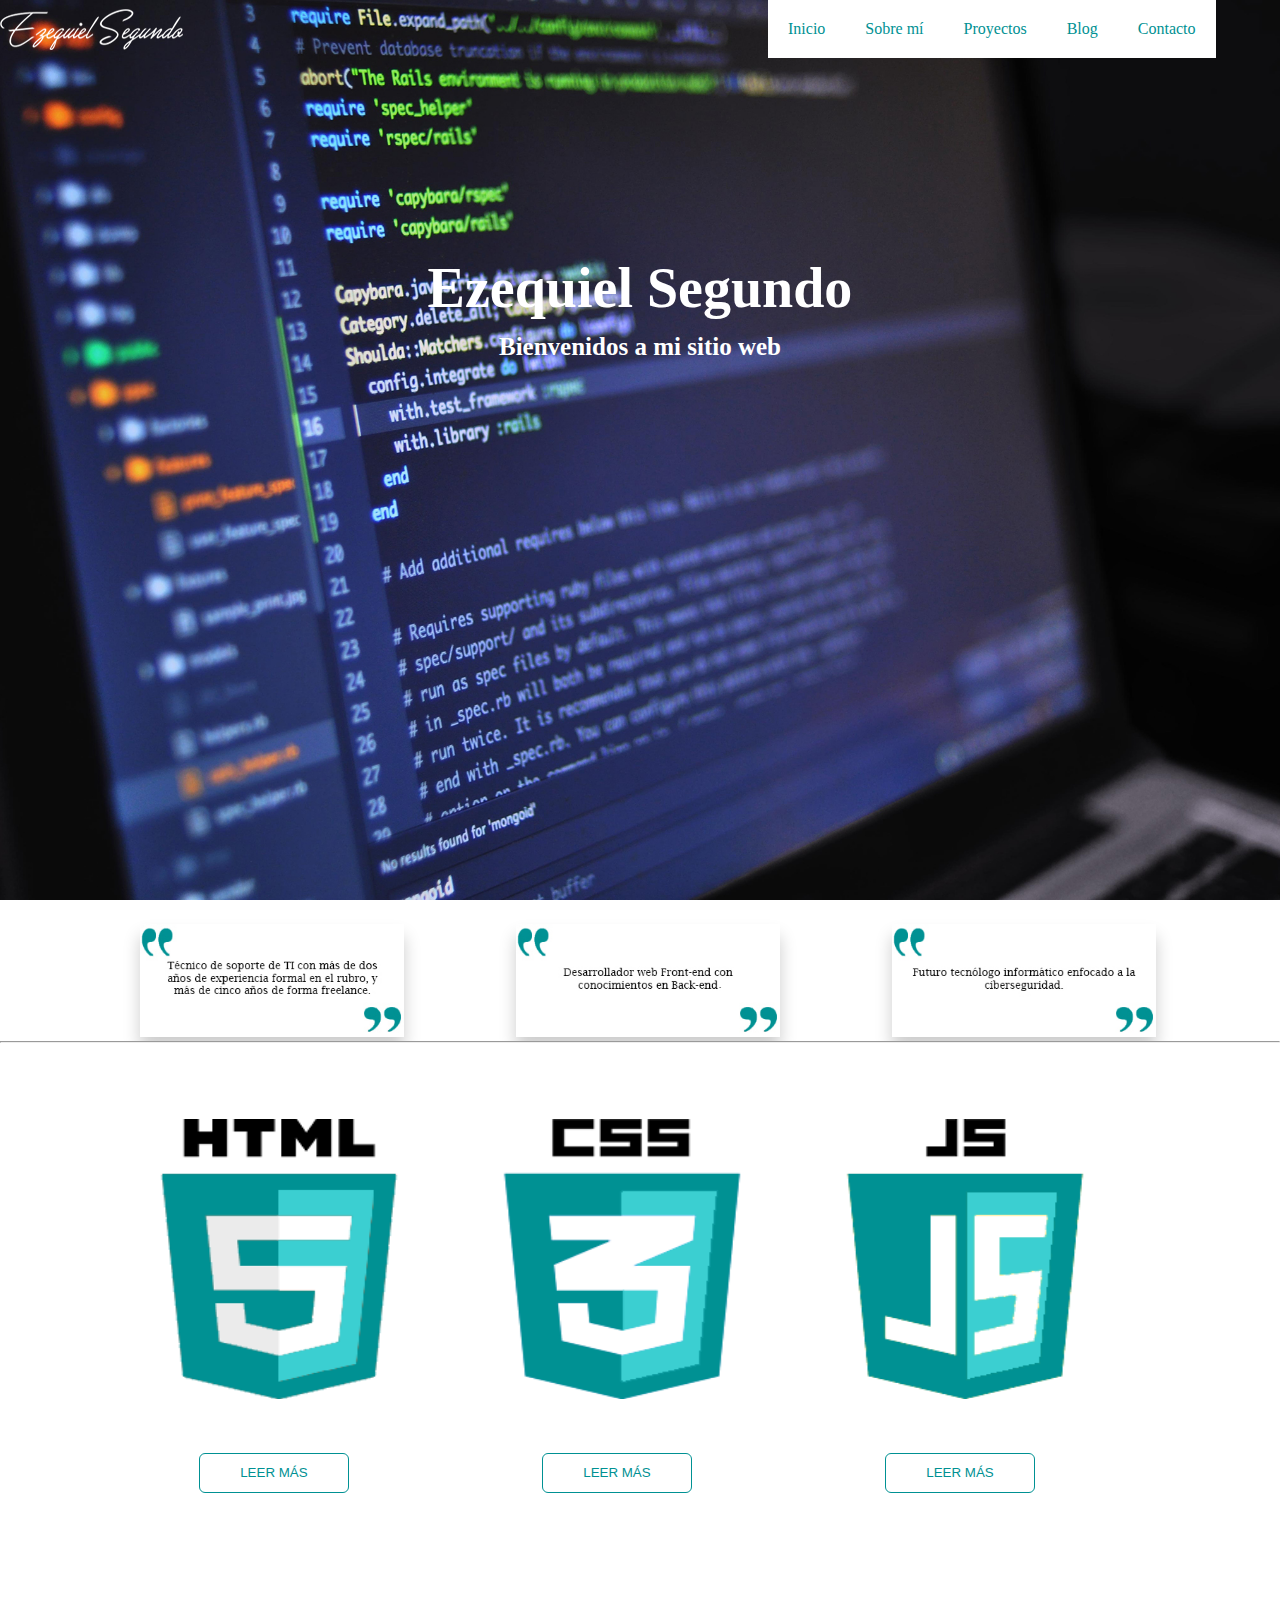
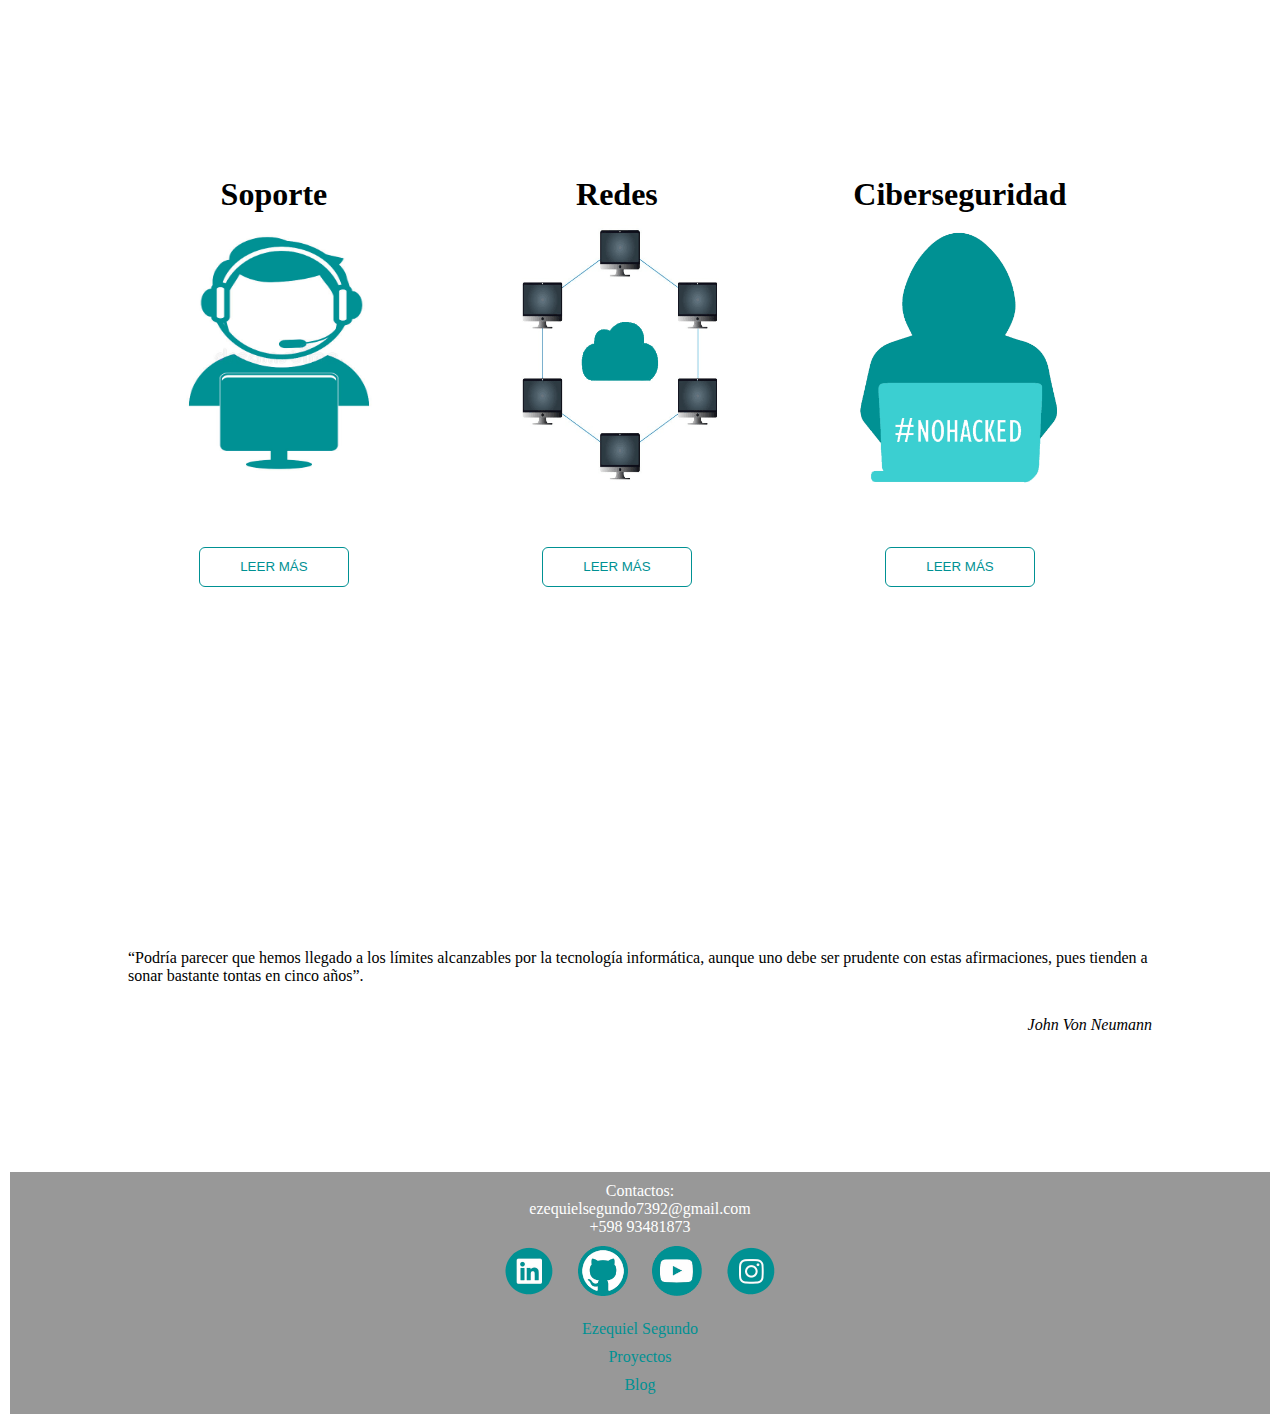
==== index.html @ bf8c4782 "nuevas funciones" ====
<!DOCTYPE html>
<html lang="es">
<head>
    <meta charset="UTF-8">
    <meta http-equiv="X-UA-Compatible" content="IE=edge">
    <meta name="viewport" content="width=device-width, initial-scale=1.0">
    <link rel="stylesheet" href="css/main.css">
    <title>Ezequiel Segundo</title>
    <script src="js/funciones.js"></script>
</head>
<body>
    <script>
        alert("Web en desarrollo, si usted esta en una pc o tablet, de seguro se vea horrible, aún no estan hecho los Media Query para pantallas grande :P  se recomienda ver desde un celular \n \n Página completada en un 50%");
      </script>
    <header class="header-menu"> 
        <img id="imagenfirma" src="images/firma2.png" alt="logo">
        <input type="checkbox" id="btn-menu">
        <nav class="menu">
            <ul>
                <li><a href="index.html">Inicio</a></li>
                <li><a href="sobre_mi.html">Sobre mí</a></li>
                <li><a href="proyectos.html">Proyectos</a></li>
                <li><a href="blog.html">Blog</a></li>
                <li><a href="contactos.html">Contacto</a></li>
            </ul>
        </nav>
        <label for="btn-menu">
            <img id="botonmenu" src="images/boton2.png" alt="boton del menu">
        </label>
        
    </header>
    <div class="cabeza">
        <h1>Ezequiel Segundo</h1>
        <h5>Bienvenidos a mi sitio web</h5>
    </div>


    <div class="slider-box">
        <div class="slider">
            <ul>
                <li>
                    <img src="images/tarjeta1.jpg" alt="">
                </li>
                <li>
                    <img src="images/tarjeta2.jpg" alt="">
                </li>
                <li>
                    <img src="images/tarjeta3.jpg" alt="">
                </li>
            </ul>
        </div>
    </div>
    <hr>

    <div class="card">
        <div class="habilidades">
            <div class="misHabilidades">
                <div class="numero">
                    <img src="images/html.png" alt="">
                    <button class="btn" onclick="location.href='html.html'">Leer más</button>
                </div>
            </div>
            <div class="misHabilidades">
                <div class="numero">
                    <img src="images/css.png" alt="">
                    <button class="btn" onclick="location.href='css.html'">Leer más</button>
                </div>
            </div>
            <div class="misHabilidades">
                <div class="numero">
                    <img src="images/js.png" alt="">
                    <button class="btn" onclick="location.href='js.html'">Leer más</button>
                </div>
            </div>
            <div class="misHabilidades">
                <div class="numero">
                    <h5>Soporte</h5>
                    <img src="images/soporte.jpg" alt="">
                    <button class="btn" onclick="location.href='soporte.html'">Leer más</button>
                </div>
            </div> 
            <div class="misHabilidades">
                <div class="numero">
                    <h5>Redes</h5>
                    <img src="images/redes.png" alt="">
                    <button class="btn" onclick="location.href='redes.html'">Leer más</button>
                </div>
            </div>
            <div class="misHabilidades">
                <div class="numero">
                    <h5>Ciberseguridad</h5>
                    <img src="images/ciberseguridad.png" alt="">
                    <button class="btn" onclick="location.href='ciberseguridad.html'">Leer más</button>
                </div>
            </div>
        </div>
    </div>

    <div class="frase">
        <p>“Podría parecer que hemos llegado a los límites alcanzables por la tecnología informática, 
            aunque uno debe ser prudente con estas afirmaciones, pues tienden a sonar bastante tontas 
            en cinco años”.
        </p>
        <p class="neumann">
            John Von Neumann
        </p>
    </div>

    <footer class="pie">
        <div>
            <p>Contactos:</p>
            <p>ezequielsegundo7392@gmail.com</p>
            <p>+598 93481873</p>
        </div>
        <div  class="pieElementos">
            <a href="https://www.linkedin.com/in/jorge-ezequiel-s-77a516126/"><img src="images/ld.png" alt="Enlace a linkedin"></a>
            <a href="https://github.com/ezkibel92"><img src="images/git.png" alt="Enlace a github"></a>
            <a href="https://www.youtube.com/channel/UCrJgNkVdF7S5YkXYXNweX2g"><img src="images/YT.png" alt="Enlace a youtube"></a>
            <a href="https://www.instagram.com/j.ezequielsegundo/"><img src="images/insta.png" alt="Enlace a instagram"></a>
        </div>
        <div  class="pieElementos2">
            <a href="">Ezequiel Segundo</a>
            <a href="">Proyectos</a>
            <a href="">Blog</a>
        </div>
    </footer>
    
</body>
</html>
---- css/main.css ----
* {
    margin: 0;
    padding: 0;
    box-sizing: border-box;
    
}

body {
    background-image: url(../images/fondo.jpg);
    background-size: cover;
    background-position: center;
    background-attachment: fixed;
}

.cabeza {
    height: 70vh;
}




.cabeza h1 {
    color: rgb(255, 255, 255);
    text-align: center;
    margin-bottom: 3%;
    padding-top: 50% ;
    font-size: 35px;
    font-family: verdana;
    
}

.cabeza h5 {
    color: rgb(255, 255, 255);
    text-align: center;
    margin-bottom: 12%;
    font-size: 25px;
    

}


.header-menu {
    width: 100%;
    background-color: rgba(255, 255, 255, 0);
    position: fixed;
    z-index: 2;
    justify-content: space-around;
    transition: 0.7s;
}

.header-menu img {
    margin-top: 5px;
}

.header-menu label {
    float:right;
    display: block;
    width: 50px;
    height: 50px;
    border-right: 1px solid rgb(255, 255, 255);
}

.header-menu label img {
    padding: 10px;
}

.header-menu label:hover {
    cursor: pointer;
    background-color: rgba(0, 145, 147,0.2);
}



.menu {
    position:fixed;
    background-color: rgba(255, 255, 255, 0);
    width: 70%;
    margin-left: 100%;
    transition: all 0.5s;
}

.menu ul {
    
    margin: 0;
    flex-direction: column;
    list-style: none;
    padding: 0;
    display: flex;
}

.menu li {
    border-top: 1px solid rgb(0, 145, 147);
    background-color: rgb(255, 255, 255);
}

.menu li:hover {
    background-color: rgb(0, 145, 147);
}

.menu li a {
    display: block;
    padding: 20px 20px;
    color: rgb(0, 145, 147);
    text-decoration: none;
}

.menu li a:hover {
    color: rgb(255, 255, 255);
}

.abajo{
    background-color: rgb(255, 255, 255);
    border-bottom: 1px solid rgb(0, 145, 147);
}
.abajo2{
    background-color: rgb(255, 255, 255);
}

.abajo2 li a {
    color: rgb(0, 145, 147);
}

.frase {
    background-color: rgb(255, 255, 255);
    padding: 10%;

}

.neumann {
    text-align: right;
    font-style: italic;
    margin-top: 3%;
}
.card {
    background-color: rgb(255, 255, 255);
    justify-content: center;
}

.habilidades {
    background-color: rgb(255, 255, 255);
    width: 80%;
    max-width: 1200px;
    height: 430px;
    margin: auto;
    justify-content: center;
    display: table;
    flex-wrap: wrap;

}

.habilidades .misHabilidades {
    width: 330px;
    height: 430px;
    border-radius: 8px;
    box-shadow: 0 29x 29x rgba(0, 0, 0, 0.2);
    overflow: hidden;
    margin: 20px;
    text-align: center;
    transition:  all 0.25s;
}

.habilidades .misHabilidades:hover{
    transition: translateY(-15px) ;
    box-shadow: 0 12px 16px rgba(0, 0, 0, 0.2);
}

.habilidades .misHabilidades img{
    width: 330px;
    height: 280px;

}

.habilidades .misHabilidades h5 {
    font-weight: 600;
    font-size: 200%;
}

.habilidades .misHabilidades p{
    padding: 0 1rem;
    font-size: 16px;
    font-weight: 300;
}

.habilidades .misHabilidades a {
    font-weight: 500;
    text-decoration: none;
    color:rgb(84, 105, 223)
}

.btn {
    display: block;
    width: 150px;
    height: 40px;
    outline: none;
    border: 1px solid rgb(0, 145, 147);
    background-color: rgb(255, 255, 255);
    border-radius: 6px;
    color: rgb(0, 145, 147);
    cursor: pointer;
    margin: 50px auto;
    transition: all .25s;
    z-index: 1;
    position: relative;
    text-transform: uppercase;

}

.btn:before {
    content: '';
    position: absolute;
    width: 100%;
    height: 0;
    left: 0;
    bottom: 0;
    border-radius: 6px;
    background-image: linear-gradient(to right, rgb(148, 255, 255), rgb(0, 145, 147) );
    transition: all .25s;
    z-index: -1;
}

.btn:hover {
    border: 1px solid transparent;
    color:rgb(255, 255, 255)
}

.btn:hover::before{
    height: 100%;
}

.pie {
    background-color: rgba(0, 0, 0, 0.404);
    color: rgb(255, 255, 255);
    text-align: center;
    margin: 10px;
    padding: 10px 10px;
}

.pie .pieElementos img {
    width: 50px;
    height: 50px;
    display: inline-block;
    margin: 10px;
}

.pie .pieElementos2 a {
    text-decoration: none ;
    color: rgb(0, 145, 147);
    display: block;
    margin: 10px;
}

.pie .pieElementos2 a:hover {
    color: rgb(255, 255, 255);
    display: block;
    margin: 10px;
}

.slider-box {
    width: 100vw;
    height: 200px;
    background-color: rgb(255, 255, 255);
}

.slider {
	width: 95%;
	margin: auto;
	overflow: hidden;
}

.slider ul {
	display: flex;
	padding: 0;
	width: 300%;
	
	animation: cambio 15s infinite alternate linear;
}

.slider li {
	width: 100%;
	list-style: none;
}

.slider img {
	width: 80%;
    margin-left: 10%;
    margin-top: 10%;
    box-shadow: 0 12px 16px rgba(0, 0, 0, 0.2);
}

@keyframes cambio {
	0% {margin-left: 0;}
	20% {margin-left: 0;}
	
	40% {margin-left: -100%;}
	60% {margin-left: -100%;}
	
	80% {margin-left: -200%;}
	100% {margin-left: -200%;}
	
}


.contenido {
    background-color: rgb(255, 255, 255);

}

.informacion {
    padding: 20% 10%;
    
}

.informacion p {
    margin: 3%;
}

.formulario {
    width: 80vw;
    background-color: rgb(255, 255, 255);
    margin: auto;
}

.campos-form {
    padding: 2%;
    width: 80vw;
    margin-bottom: 3%;
    margin-top: 3%;
    border: 2px solid rgb(0, 145, 147);
}

.campos-form textarea{
    width: 90vw;
}

#btn-menu {
    display: none;
}

#btn-menu:checked ~ .menu{

    margin-left: 30%;
}

@media (min-width: 768px) {

    .cabeza {
        height: 100vh;
    }

    .cabeza h1 {
        
        text-align: center;
        margin-top: 0%;
        margin-bottom: 1%;
        padding-top: 20% ;
        font-size: 350%;

    }

    
    .header-menu label {
        visibility: hidden;
    }

    .header-menu nav {
        float: right;
    }


    .menu {
        width: 40%;
        margin-left: 0%;
        position: relative;
        
    }

    .menu ul {
        margin: 0;
        flex-direction: row;
        list-style: none;
        padding: 0;
        display: flex;
        
    }
    
    .menu li {
        border-top: none;  
    }
    

    .card {
        margin: 0 auto;
        padding-left: 8%;
    }
    .habilidades {
        padding-top: 5vw;
        width: 90vw;
        height: 150vh;
        max-width: 100vw;
        margin: 0;
        
        

    
    }
    
    .habilidades .misHabilidades {
        display: inline-block;
        width: 25vw;
        height: 70vh;
        margin: 1%;
        

    }
    
    .slider-box {
        width: 98.75vw;
        height: 100%;

    }
    
    .slider {
        width: 95%;
    }

    .slider ul {
        display: inline;
    }

    .slider li {
        display: inline;
    }
    
    .slider img {
        width: 22%;
        margin-left: 9%;
        margin-top: 2%;
    }

    @keyframes cambio {
        0% {margin-left: 0;}
        20% {margin-left: 0;}
        
        40% {margin-left: 0%;}
        60% {margin-left: 0%;}
        
        80% {margin-left: 0%;}
        100% {margin-left: 0%;}
        
    }
}
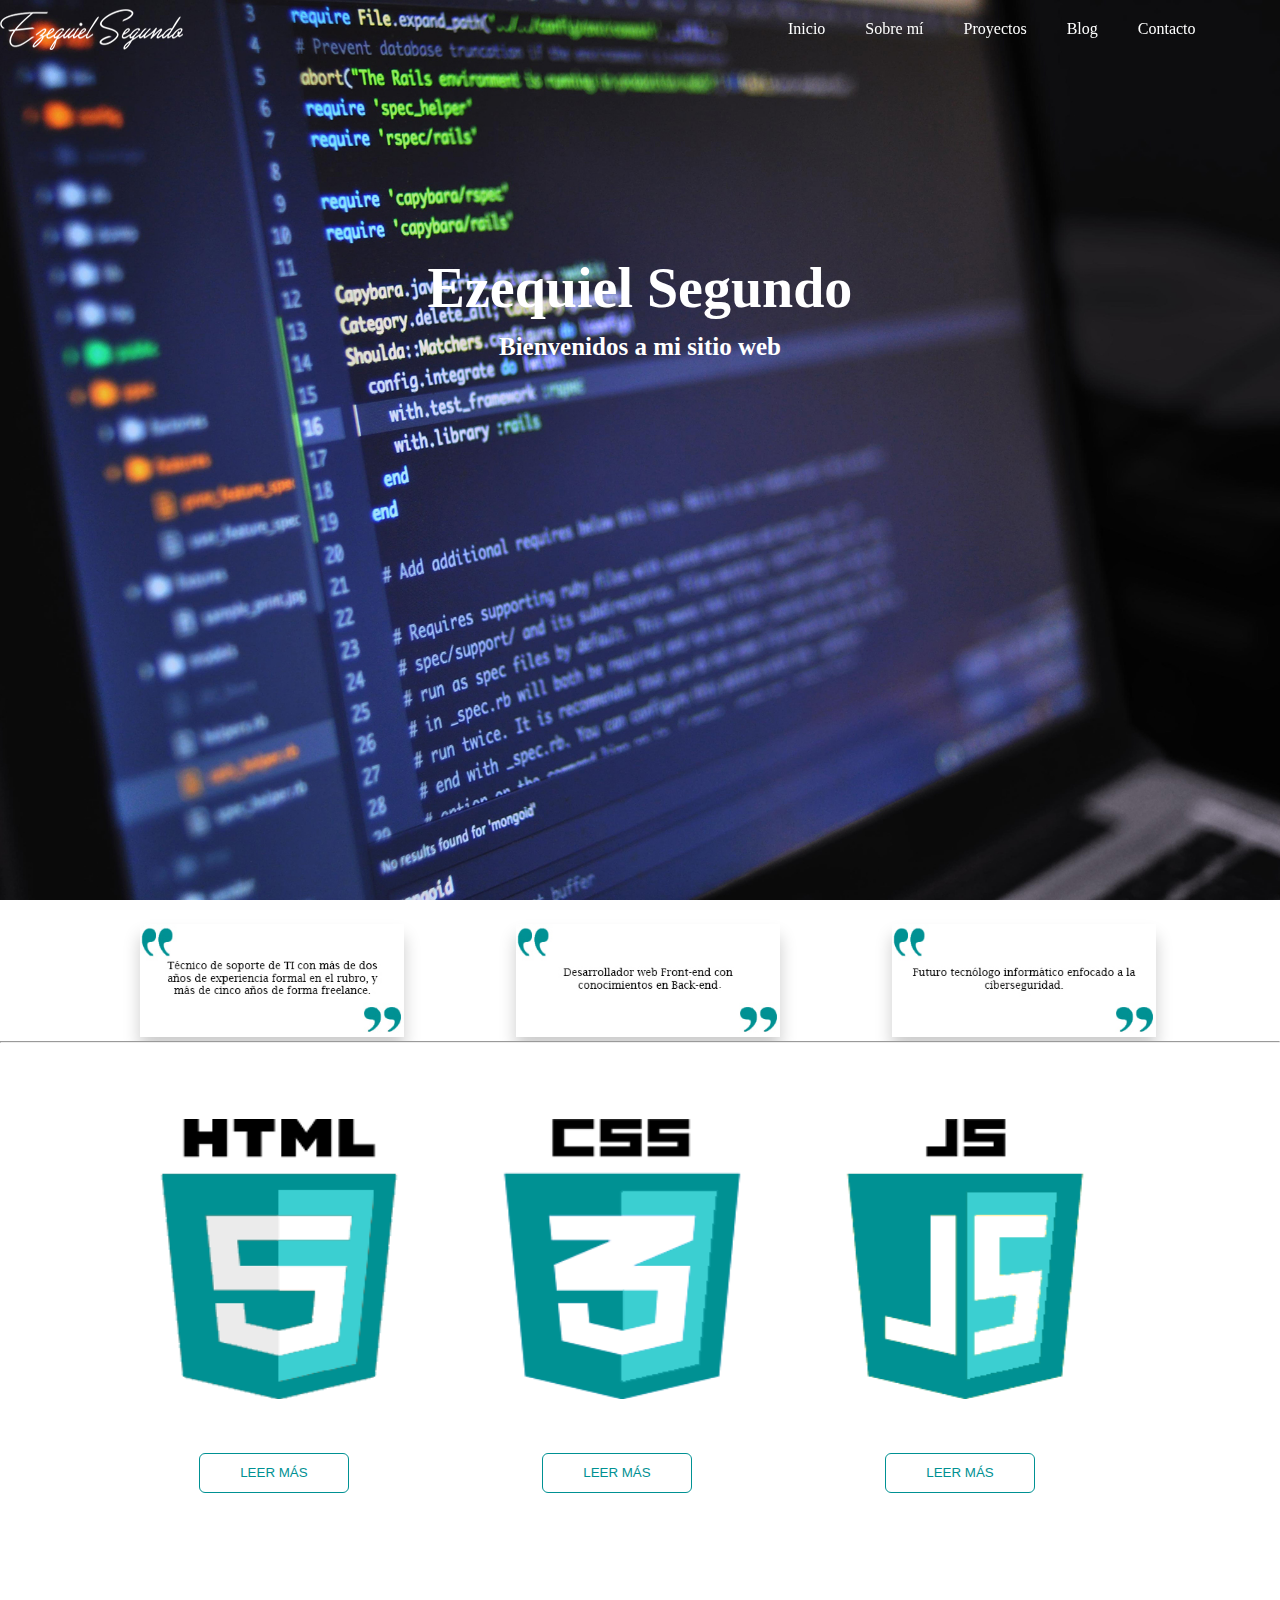
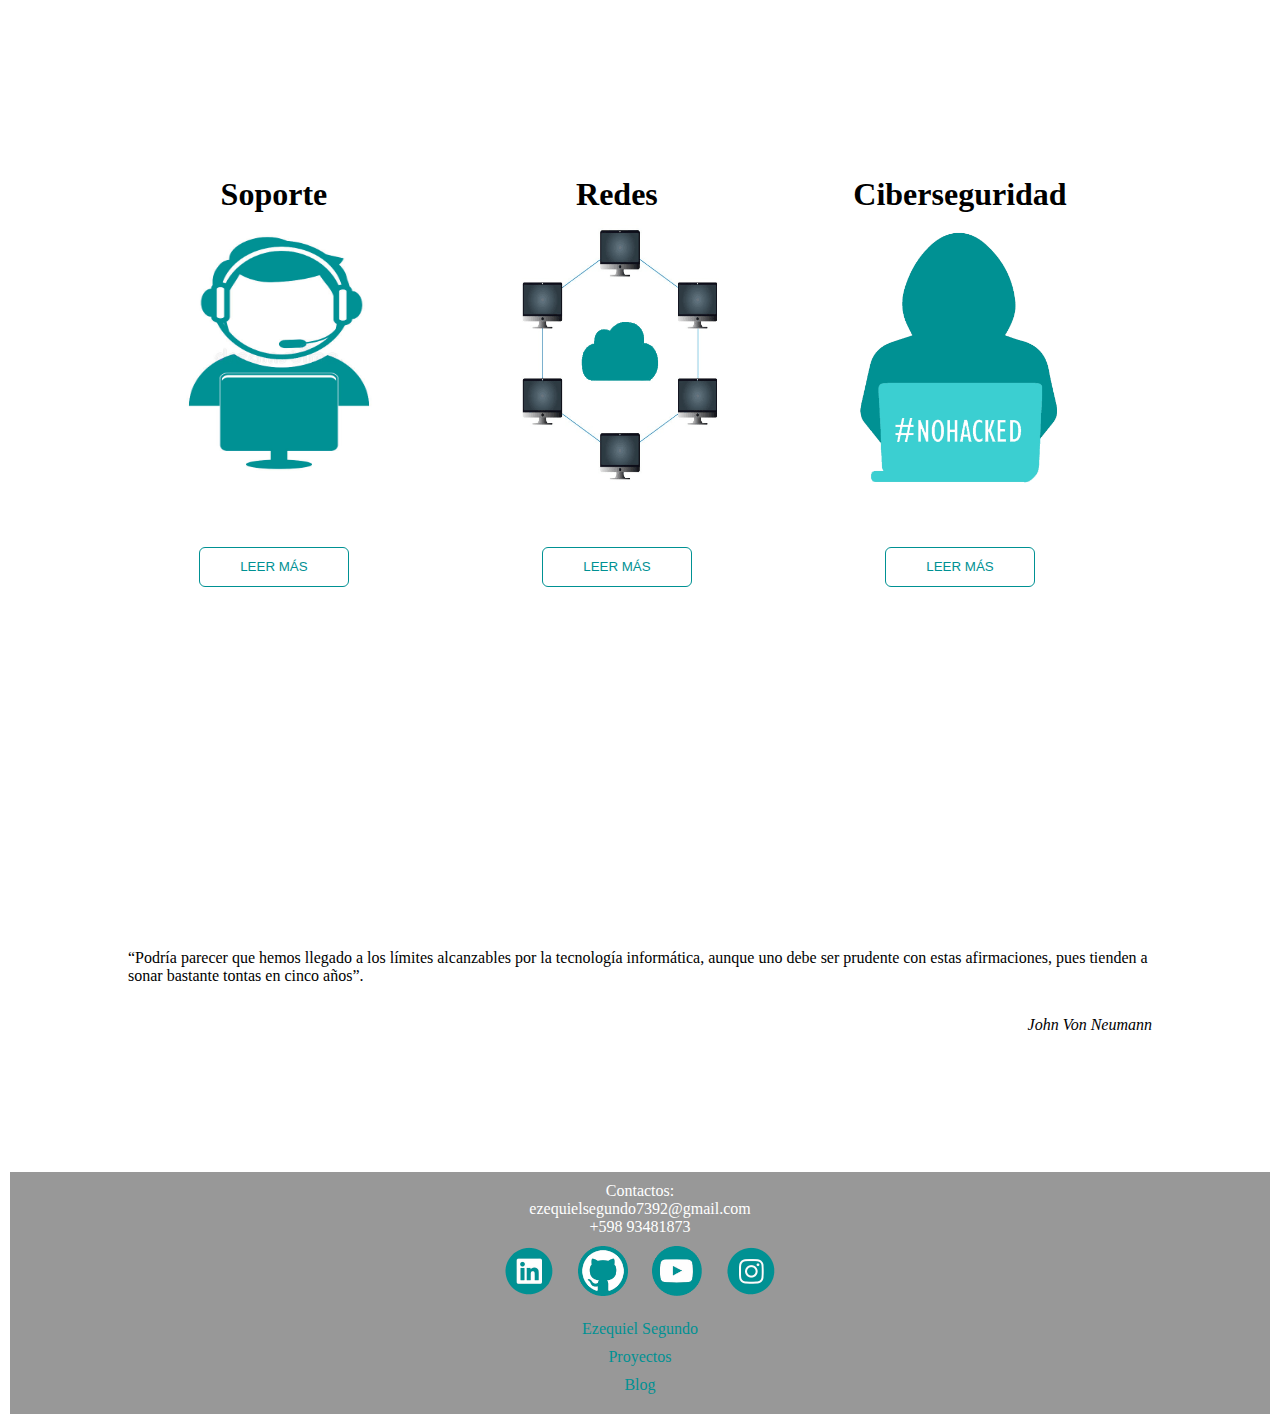
==== commit b69aedab: "sobre mi" ====
--- a/index.html
+++ b/index.html
@@ -13,8 +13,8 @@
         alert("Web en desarrollo, si usted esta en una pc o tablet, de seguro se vea horrible, aún no estan hecho los Media Query para pantallas grande :P  se recomienda ver desde un celular \n \n Página completada en un 50%");
       </script>
     <header class="header-menu"> 
+        <input type="checkbox" id="btn-menu">
         <img id="imagenfirma" src="images/firma2.png" alt="logo">
-        <input type="checkbox" id="btn-menu">
         <nav class="menu">
             <ul>
                 <li><a href="index.html">Inicio</a></li>
--- a/css/main.css
+++ b/css/main.css
@@ -38,9 +38,29 @@
 
 }
 
+.cabezaSobreMi {
+    height: 70vh;
+    background-image: url(../images/sobreMi.jpg);
+    background-size: cover;
+    background-position: center;
+    background-attachment: fixed;
+}
+
+
+
+.cabezaSobreMi h1 {
+    color: rgb(255, 255, 255);
+    text-align: center;
+    margin-bottom: 3%;
+    padding-top: 50% ;
+    font-size: 35px;
+    font-family: verdana;
+
+}
+
 
 .header-menu {
-    width: 100%;
+    width: 100vw;
     background-color: rgba(255, 255, 255, 0);
     position: fixed;
     z-index: 2;
@@ -57,7 +77,6 @@
     display: block;
     width: 50px;
     height: 50px;
-    border-right: 1px solid rgb(255, 255, 255);
 }
 
 .header-menu label img {
@@ -76,7 +95,7 @@
     background-color: rgba(255, 255, 255, 0);
     width: 70%;
     margin-left: 100%;
-    transition: all 0.5s;
+    transition: all 0.6s;
 }
 
 .menu ul {
@@ -108,12 +127,14 @@
     color: rgb(255, 255, 255);
 }
 
+
 .abajo{
     background-color: rgb(255, 255, 255);
     border-bottom: 1px solid rgb(0, 145, 147);
 }
 .abajo2{
     background-color: rgb(255, 255, 255);
+    
 }
 
 .abajo2 li a {
@@ -306,12 +327,23 @@
 }
 
 .informacion {
-    padding: 20% 10%;
-    
+    padding: 5% 10%;
+    text-align: center;
+}
+
+.informacion h1,h2 {
+    color: rgb(0, 145, 147);
 }
 
 .informacion p {
     margin: 3%;
+}
+
+.informacion img {
+    width: 65%;
+    height: 65%;
+    display: block;
+    margin: auto;
 }
 
 .formulario {
@@ -357,7 +389,7 @@
 
     }
 
-    
+   
     .header-menu label {
         visibility: hidden;
     }
@@ -365,6 +397,7 @@
     .header-menu nav {
         float: right;
     }
+
 
 
     .menu {
@@ -384,9 +417,24 @@
     }
     
     .menu li {
-        border-top: none;  
-    }
-    
+        border-top: none;
+        background-color: rgba(255, 255, 255, 0);
+    }
+    
+    .menu li a {
+        
+        color:  rgb(255, 255, 255);
+       
+    }
+
+    .abajo2 {
+        background-color: rgba(255, 255, 255, 0);
+    }
+
+    .abajo2 li a {
+        color: rgb(0, 145, 147);
+    }
+
 
     .card {
         margin: 0 auto;
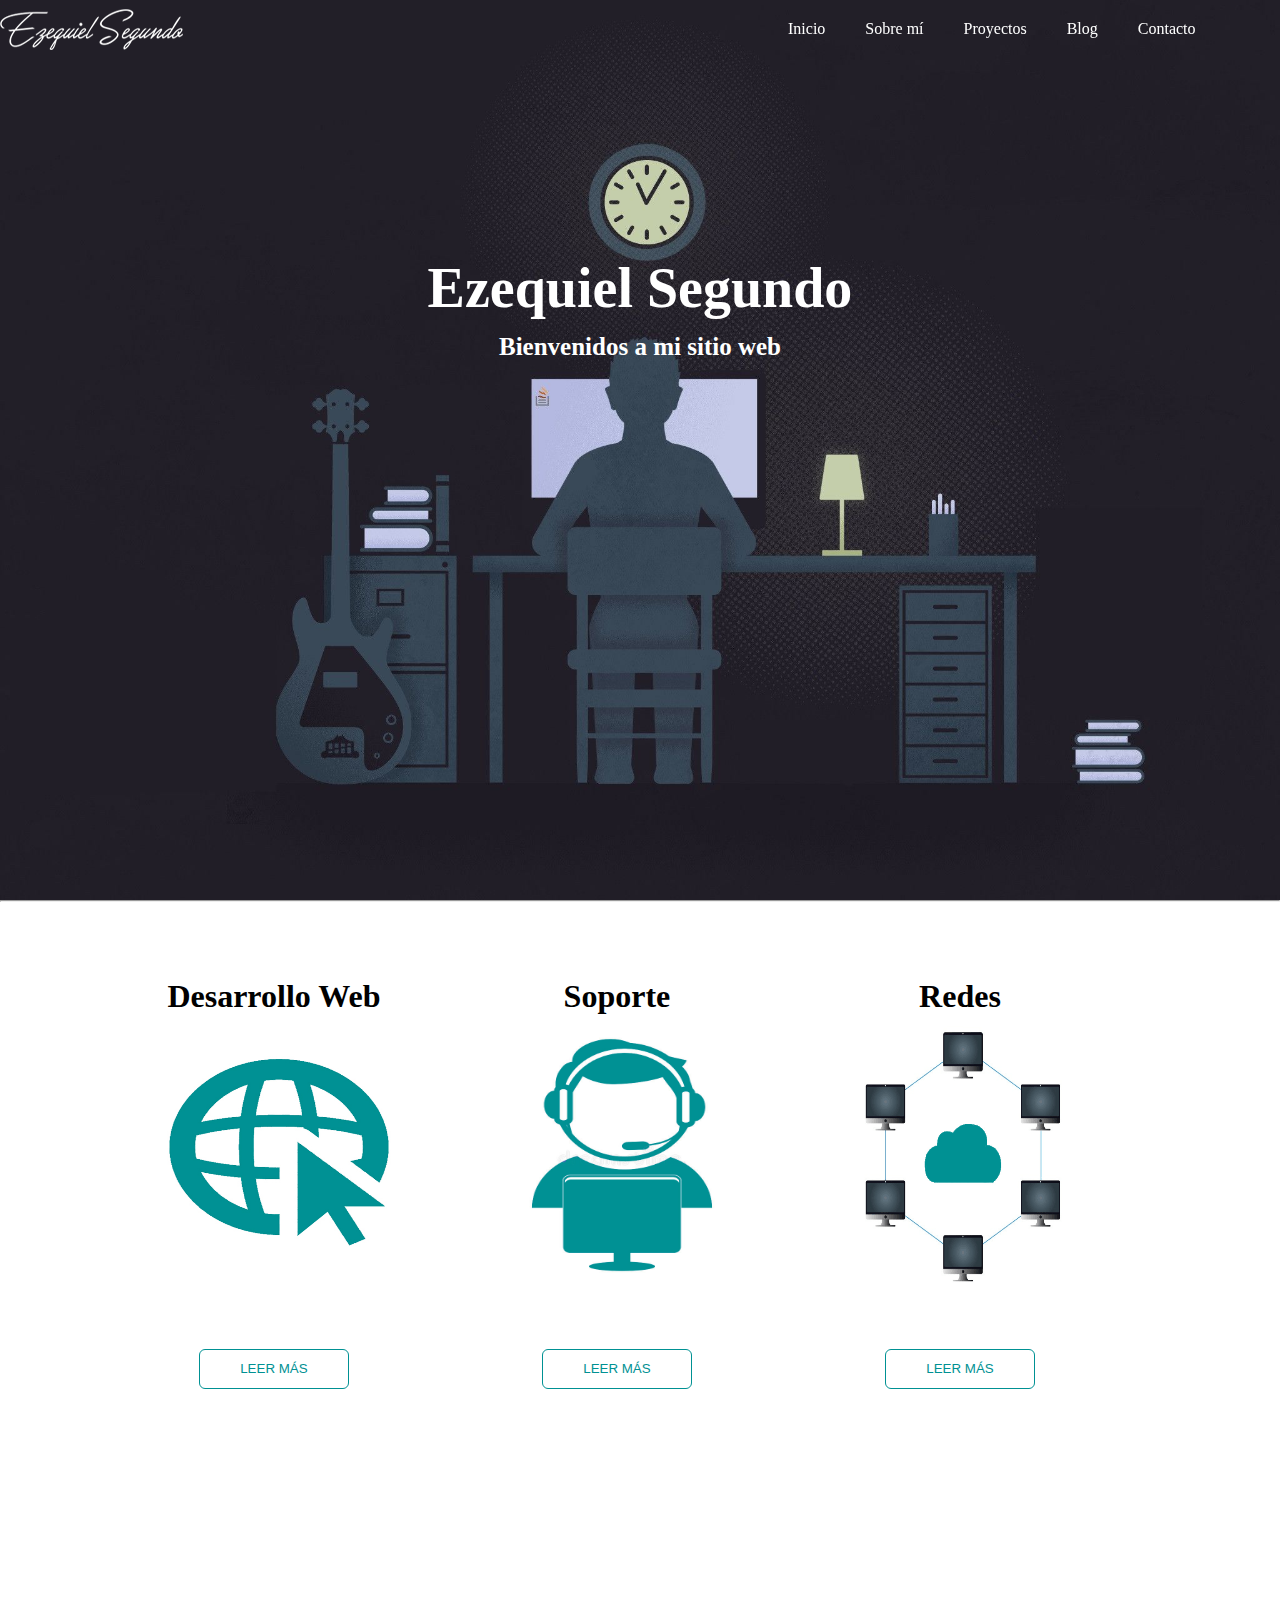
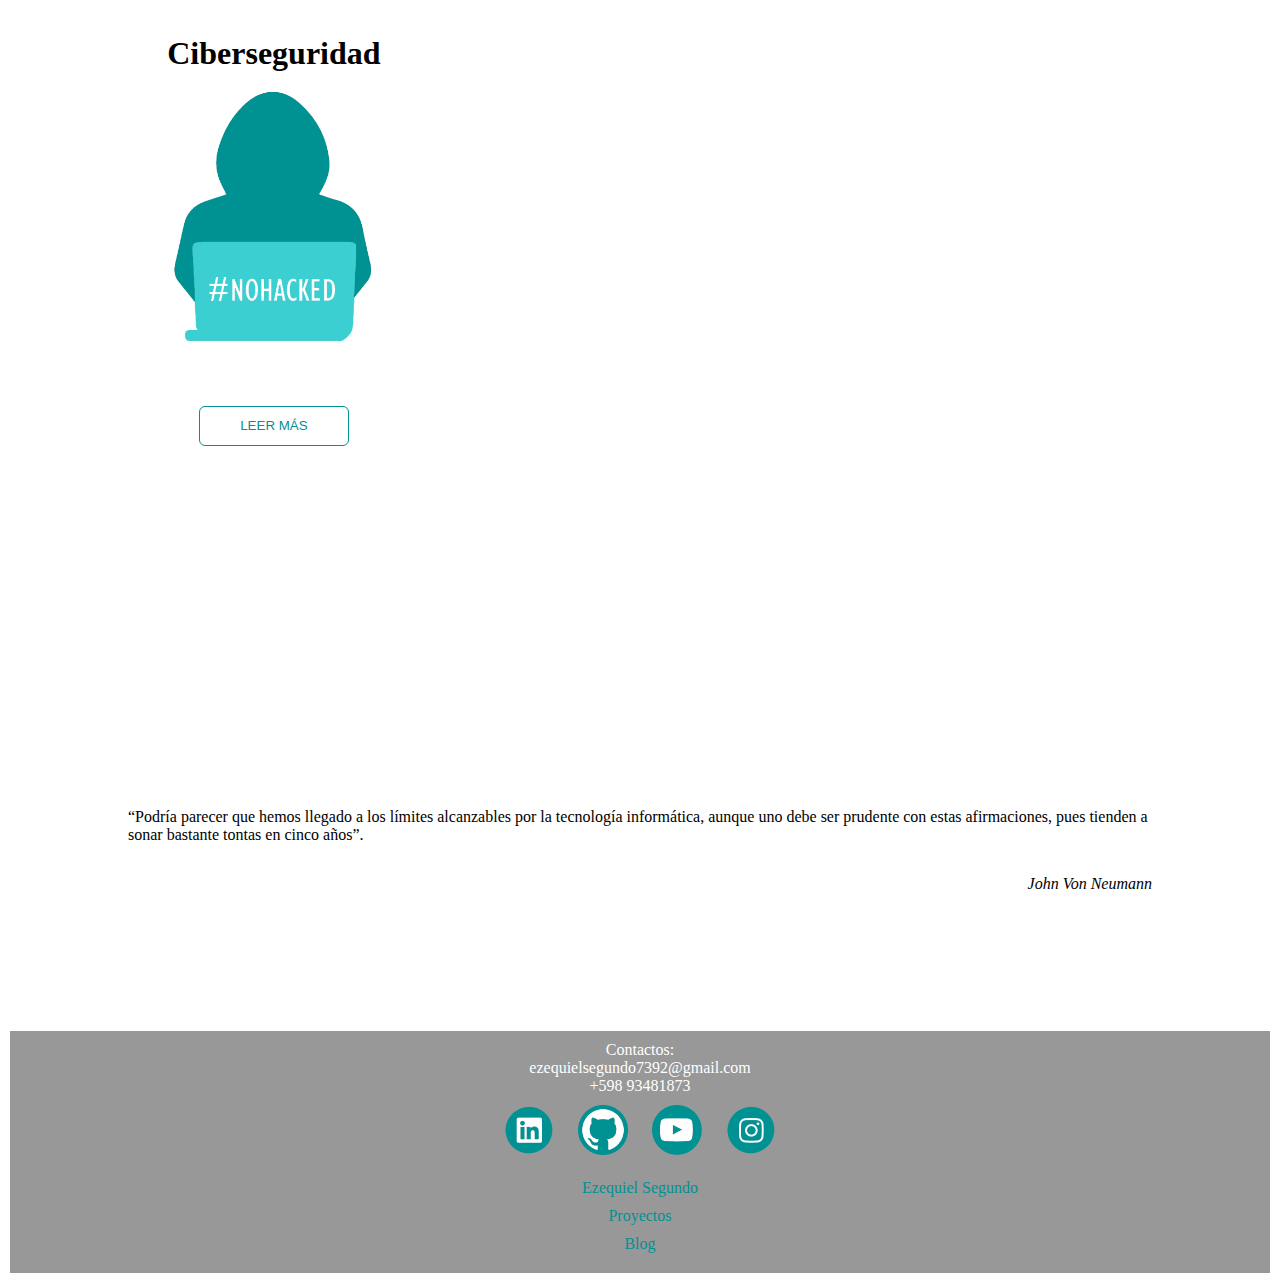
==== commit 86f40072: "muchas cosas" ====
--- a/index.html
+++ b/index.html
@@ -35,41 +35,15 @@
     </div>
 
 
-    <div class="slider-box">
-        <div class="slider">
-            <ul>
-                <li>
-                    <img src="images/tarjeta1.jpg" alt="">
-                </li>
-                <li>
-                    <img src="images/tarjeta2.jpg" alt="">
-                </li>
-                <li>
-                    <img src="images/tarjeta3.jpg" alt="">
-                </li>
-            </ul>
-        </div>
-    </div>
     <hr>
 
     <div class="card">
         <div class="habilidades">
             <div class="misHabilidades">
                 <div class="numero">
-                    <img src="images/html.png" alt="">
-                    <button class="btn" onclick="location.href='html.html'">Leer más</button>
-                </div>
-            </div>
-            <div class="misHabilidades">
-                <div class="numero">
-                    <img src="images/css.png" alt="">
-                    <button class="btn" onclick="location.href='css.html'">Leer más</button>
-                </div>
-            </div>
-            <div class="misHabilidades">
-                <div class="numero">
-                    <img src="images/js.png" alt="">
-                    <button class="btn" onclick="location.href='js.html'">Leer más</button>
+                    <h5>Desarrollo Web</h5>
+                    <img src="images/desarrolloweb.jpg" alt="">
+                    <button class="btn" onclick="location.href='desarrolloweb.html'">Leer más</button>
                 </div>
             </div>
             <div class="misHabilidades">
--- a/css/main.css
+++ b/css/main.css
@@ -13,7 +13,7 @@
 }
 
 .cabeza {
-    height: 70vh;
+    height: 90vh;
 }
 
 
@@ -39,7 +39,7 @@
 }
 
 .cabezaSobreMi {
-    height: 70vh;
+    height: 82vh;
     background-image: url(../images/sobreMi.jpg);
     background-size: cover;
     background-position: center;
@@ -49,6 +49,24 @@
 
 
 .cabezaSobreMi h1 {
+    color: rgb(255, 255, 255);
+    text-align: center;
+    margin-bottom: 3%;
+    padding-top: 50% ;
+    font-size: 35px;
+    font-family: verdana;
+
+}
+
+.cabezaProyectos {
+    height: 82vh;
+    background-image: url(../images/proyecto2.jpg);
+    background-size: cover;
+    background-position: center;
+    background-attachment: fixed;
+}
+
+.cabezaProyectos h1 {
     color: rgb(255, 255, 255);
     text-align: center;
     margin-bottom: 3%;
@@ -276,49 +294,6 @@
     margin: 10px;
 }
 
-.slider-box {
-    width: 100vw;
-    height: 200px;
-    background-color: rgb(255, 255, 255);
-}
-
-.slider {
-	width: 95%;
-	margin: auto;
-	overflow: hidden;
-}
-
-.slider ul {
-	display: flex;
-	padding: 0;
-	width: 300%;
-	
-	animation: cambio 15s infinite alternate linear;
-}
-
-.slider li {
-	width: 100%;
-	list-style: none;
-}
-
-.slider img {
-	width: 80%;
-    margin-left: 10%;
-    margin-top: 10%;
-    box-shadow: 0 12px 16px rgba(0, 0, 0, 0.2);
-}
-
-@keyframes cambio {
-	0% {margin-left: 0;}
-	20% {margin-left: 0;}
-	
-	40% {margin-left: -100%;}
-	60% {margin-left: -100%;}
-	
-	80% {margin-left: -200%;}
-	100% {margin-left: -200%;}
-	
-}
 
 
 .contenido {
@@ -344,6 +319,69 @@
     height: 65%;
     display: block;
     margin: auto;
+}
+
+.cv {
+    background-color: rgb(253, 242, 233);
+    padding: 5%;
+}
+
+.cv h1{
+    color: rgb(0, 145, 147);
+    text-align: center;
+    padding: 10% 0 5% 0; 
+}
+
+.experiencia {
+    background-color: rgb(255, 255, 255);
+    padding: 5%;
+}
+
+.experiencia h1 {
+    color: rgb(0, 145, 147);
+    text-align: center;
+    padding: 10% 0 5% 0; 
+
+}
+
+
+.experiencia li {
+    list-style-type: none;
+    padding: 2% 2% 2% 2%;
+}
+
+.experiencia li:before { 
+    content: "- ";
+ }
+
+ .experiencia a{
+     text-decoration: none;
+     color: rgb(0, 145, 147);
+ }
+
+.empresa {
+    font-size: 1.5rem;
+    
+}
+
+.contacto {
+    height: 82vh;
+    background-image: url(../images/contacto.jpg);
+    background-size: cover;
+    background-position: center;
+    background-attachment: fixed;
+}
+
+.contacto h1 {
+    
+     color: rgb(255, 255, 255);
+     text-align: center;
+     margin-bottom: 3%;
+     padding-top: 50% ;
+    font-size: 35px;
+    font-family: verdana;
+    
+    
 }
 
 .formulario {
@@ -461,41 +499,7 @@
 
     }
     
-    .slider-box {
-        width: 98.75vw;
-        height: 100%;
-
-    }
-    
-    .slider {
-        width: 95%;
-    }
-
-    .slider ul {
-        display: inline;
-    }
-
-    .slider li {
-        display: inline;
-    }
-    
-    .slider img {
-        width: 22%;
-        margin-left: 9%;
-        margin-top: 2%;
-    }
-
-    @keyframes cambio {
-        0% {margin-left: 0;}
-        20% {margin-left: 0;}
-        
-        40% {margin-left: 0%;}
-        60% {margin-left: 0%;}
-        
-        80% {margin-left: 0%;}
-        100% {margin-left: 0%;}
-        
-    }
-}
-
-
+    
+}
+
+
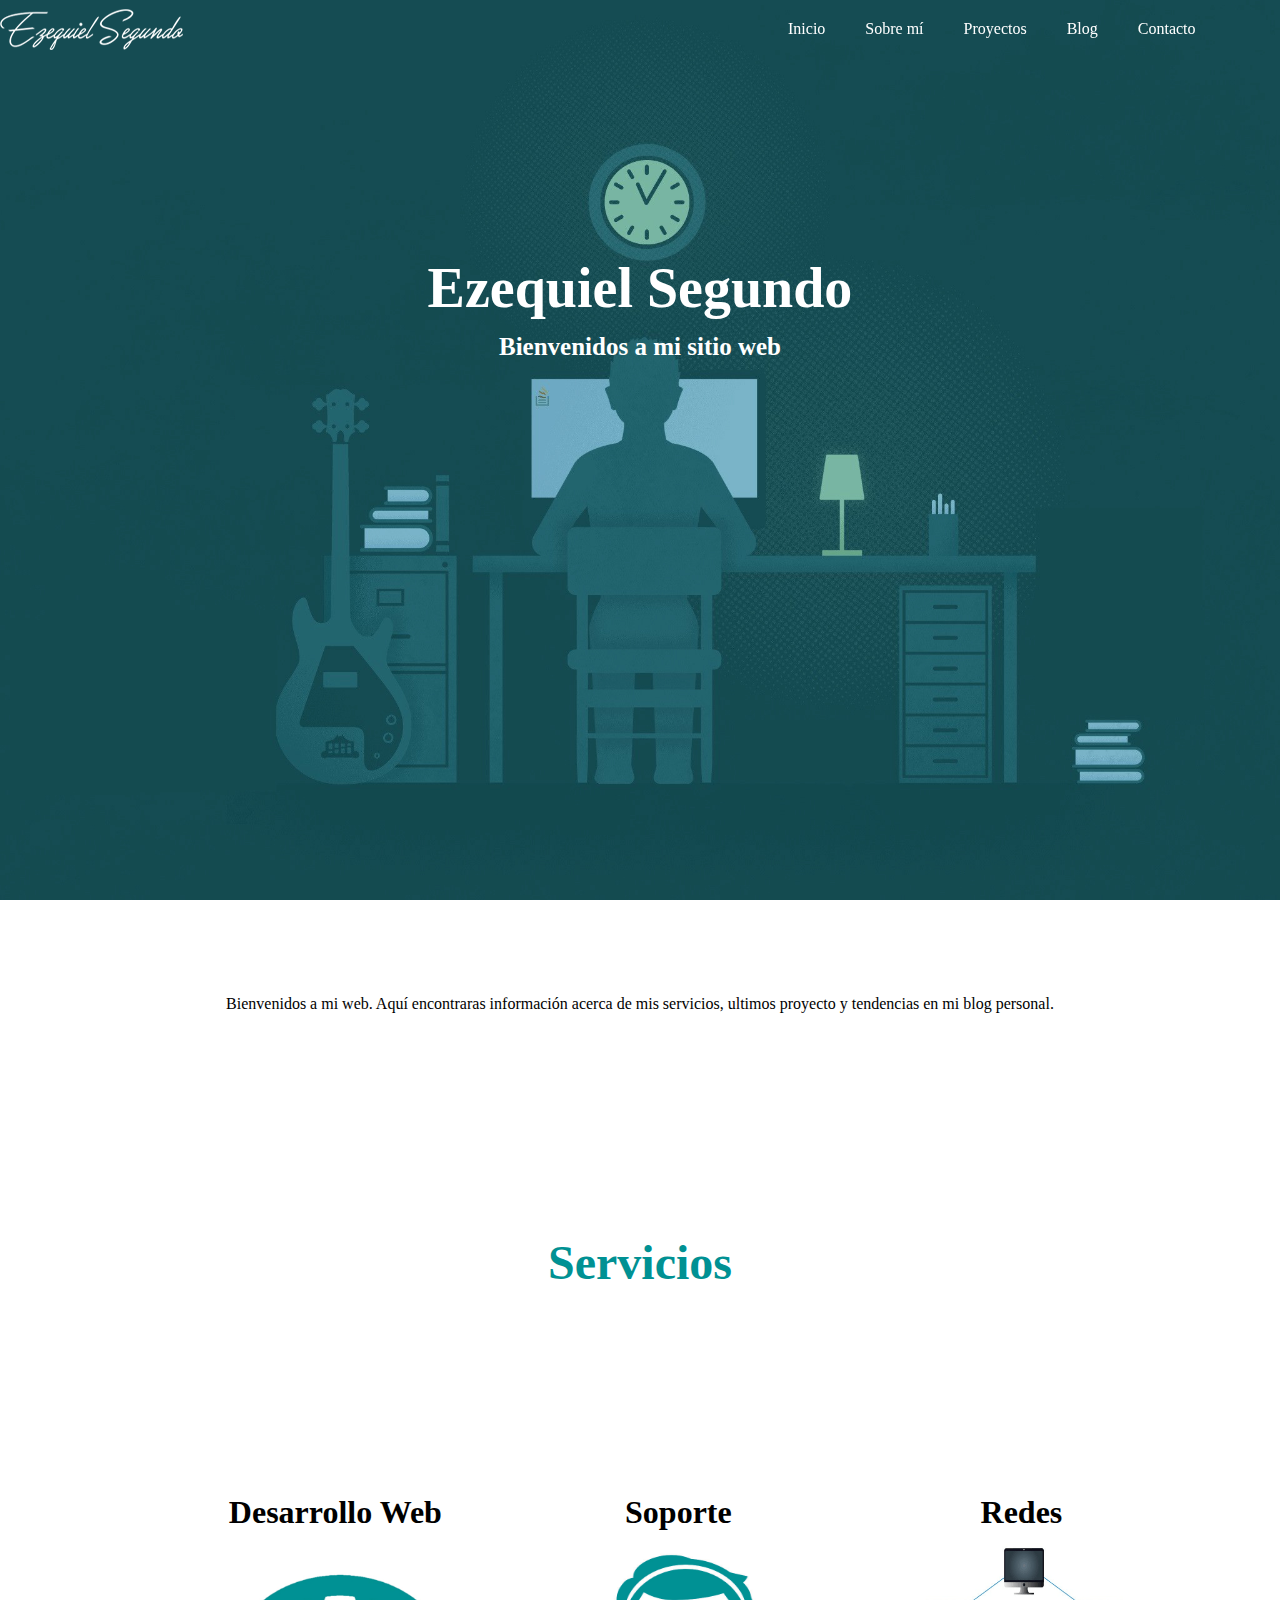
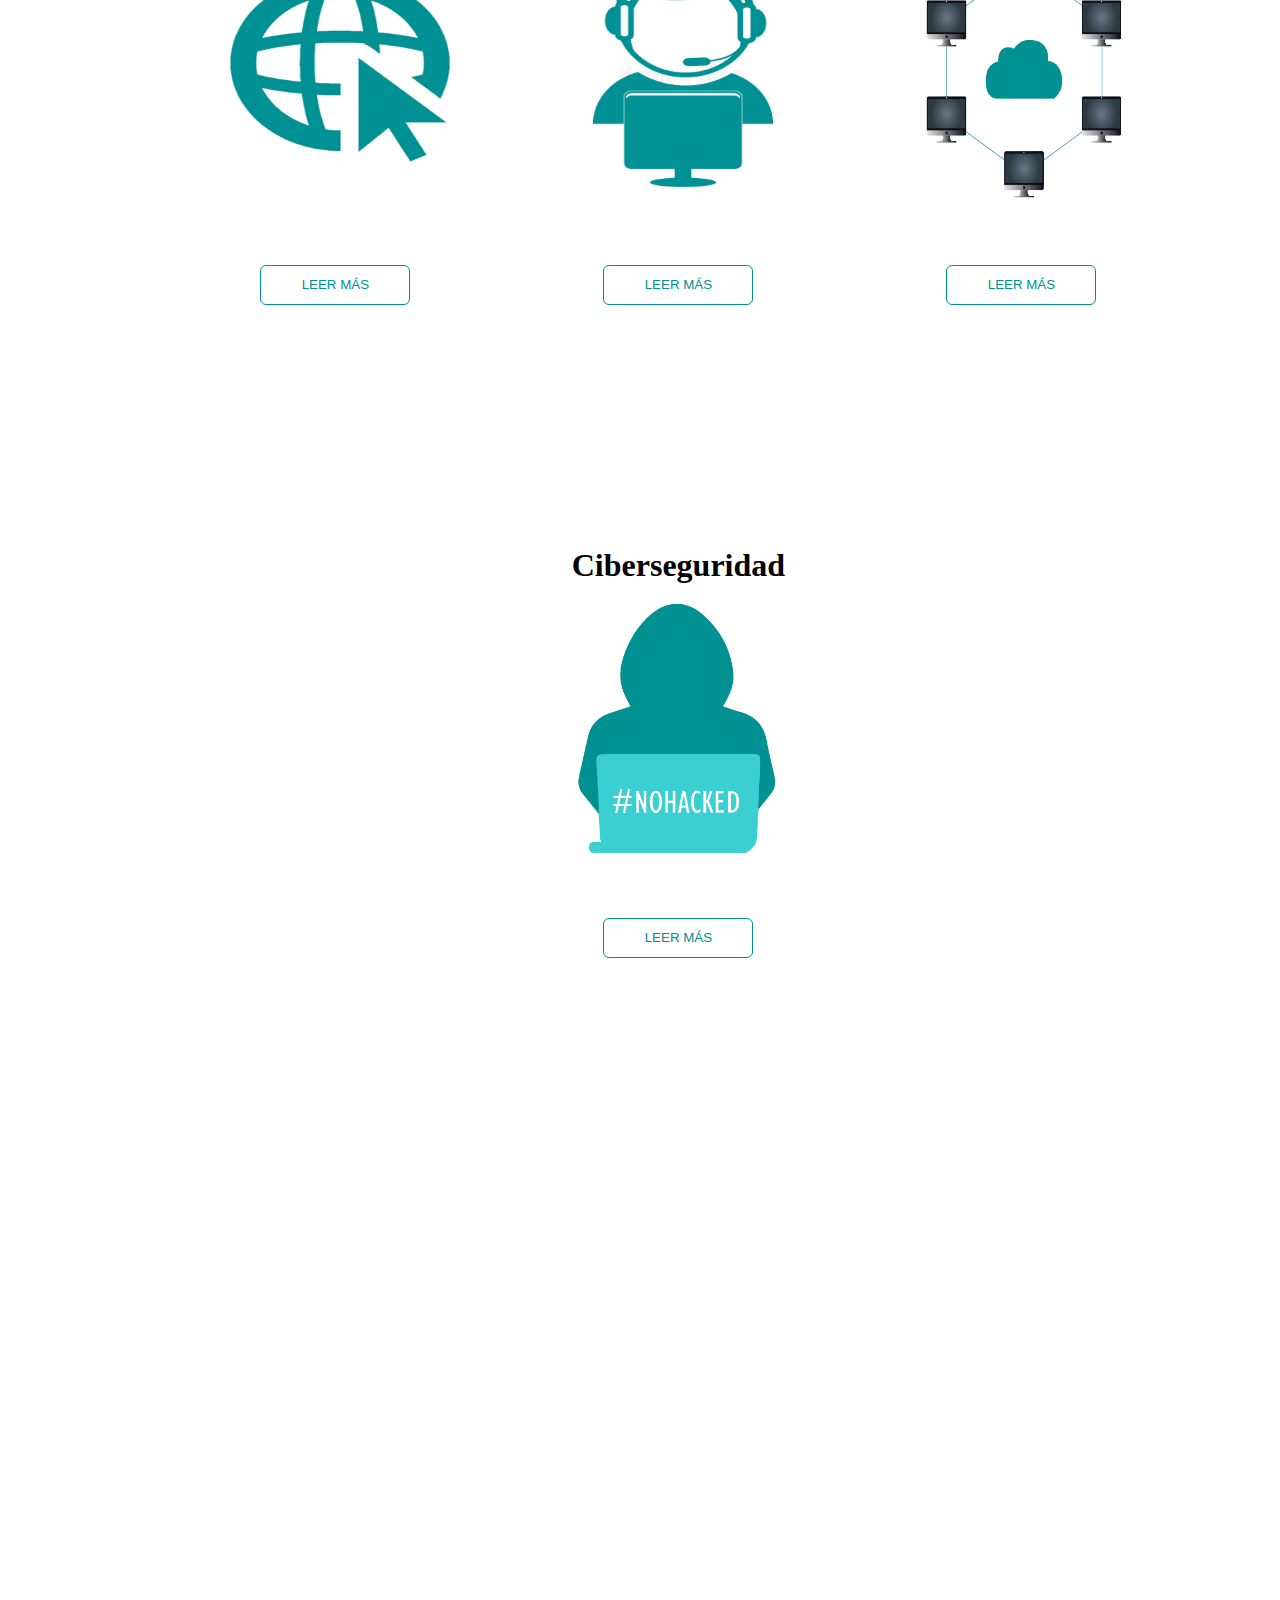
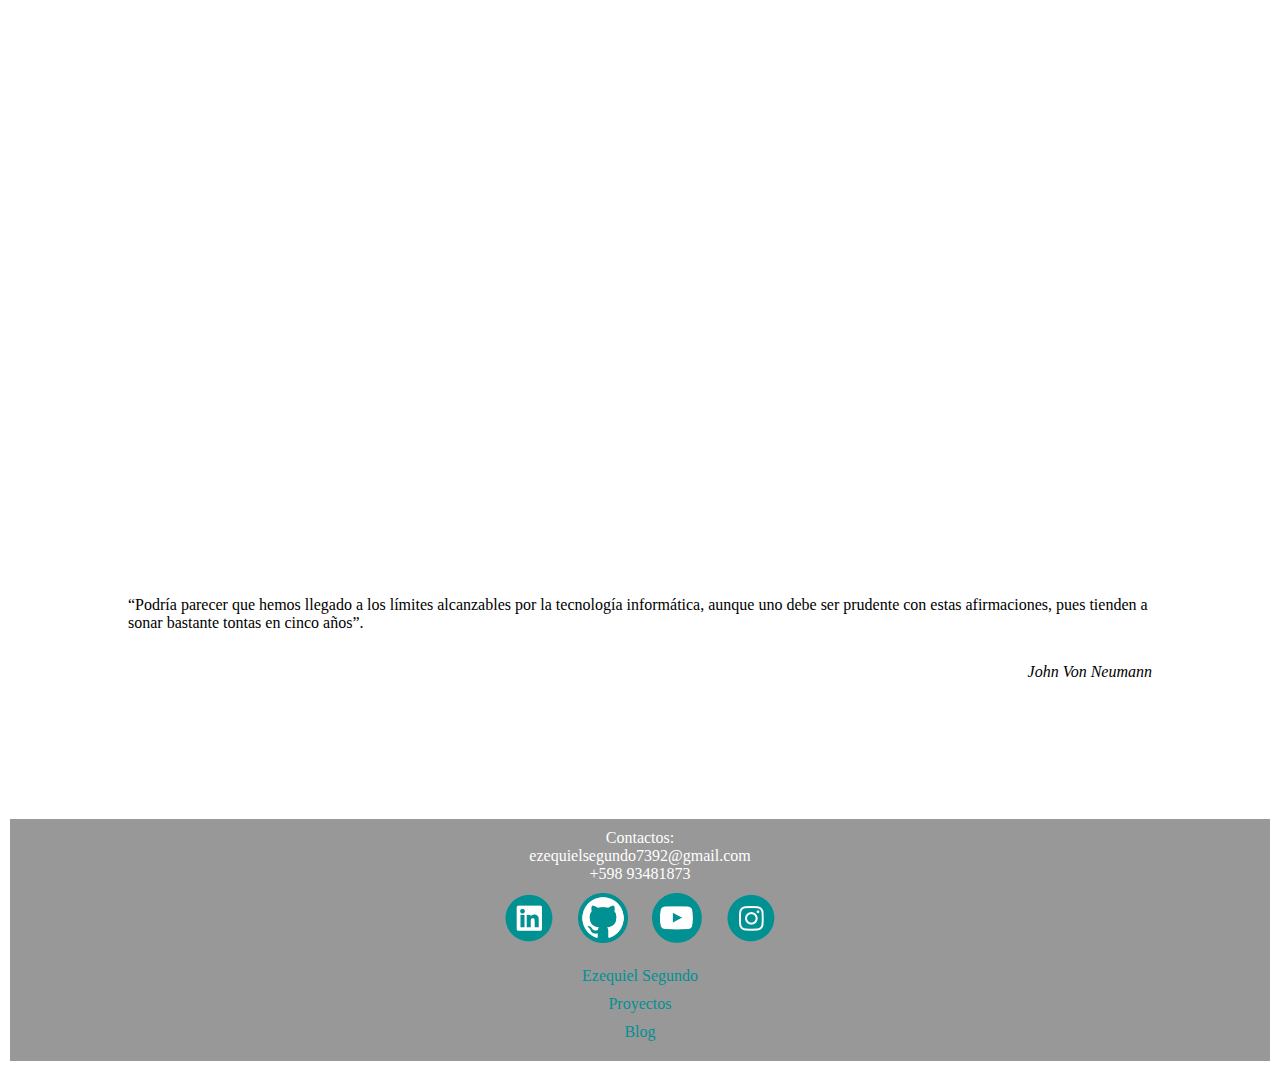
==== commit d9f76ce3: "push nuevo desde la ultima vez" ====
--- a/index.html
+++ b/index.html
@@ -35,8 +35,13 @@
     </div>
 
 
-    <hr>
+    <div class="informacion">
+        <p>Bienvenidos a mi web. Aquí encontraras información acerca de mis servicios, ultimos proyecto 
+            y tendencias en mi blog personal.
+        </p>
+    </div>
 
+    <h2 class="servicios">Servicios</h2>
     <div class="card">
         <div class="habilidades">
             <div class="misHabilidades">
--- a/css/main.css
+++ b/css/main.css
@@ -60,7 +60,7 @@
 
 .cabezaProyectos {
     height: 82vh;
-    background-image: url(../images/proyecto2.jpg);
+    background-image: url(../images/proyecto3.jpg);
     background-size: cover;
     background-position: center;
     background-attachment: fixed;
@@ -145,7 +145,13 @@
     color: rgb(255, 255, 255);
 }
 
-
+.servicios{
+    text-align: center;
+    font-size: 300%;
+    background-color: rgb(255, 255, 255);
+    padding: 10% 0 10% 0;
+    
+}
 .abajo{
     background-color: rgb(255, 255, 255);
     border-bottom: 1px solid rgb(0, 145, 147);
@@ -170,24 +176,56 @@
     font-style: italic;
     margin-top: 3%;
 }
+
+.carusel {
+    background-color: rgb(255, 255, 255);
+
+}
+
+.carrusel-items {
+    display: flex;
+    overflow-x: scroll;
+    height: 20vh;
+    background-color: rgb(255, 255, 255);
+}
+
+.carrusel-item {
+    width: 100%;
+    height: 100%;
+}
+
+.carrusel-item img{
+    margin: 0% 8% 8% 8%;
+    width: 22em;
+    height: 100%;
+    object-fit: cover;
+
+}
+
+.cardProyecto {
+    background-color: rgb(255, 255, 255);
+    height: 200vh;
+}
+
 .card {
     background-color: rgb(255, 255, 255);
-    justify-content: center;
+    height: 250vh;
 }
 
 .habilidades {
     background-color: rgb(255, 255, 255);
-    width: 80%;
+    width: 100%;
     max-width: 1200px;
     height: 430px;
     margin: auto;
     justify-content: center;
-    display: table;
+    display: flex;
     flex-wrap: wrap;
 
 }
 
 .habilidades .misHabilidades {
+
     width: 330px;
     height: 430px;
     border-radius: 8px;
@@ -294,7 +332,15 @@
     margin: 10px;
 }
 
-
+.informacionDeProyecto {
+    background-color: rgb(255, 255, 255);
+    padding: 5% 10%;
+    text-align: center;
+}
+
+.informacionDeProyecto p {
+    margin: 3%;
+}
 
 .contenido {
     background-color: rgb(255, 255, 255);
@@ -304,6 +350,7 @@
 .informacion {
     padding: 5% 10%;
     text-align: center;
+    background-color: rgb(255, 255, 255);
 }
 
 .informacion h1,h2 {
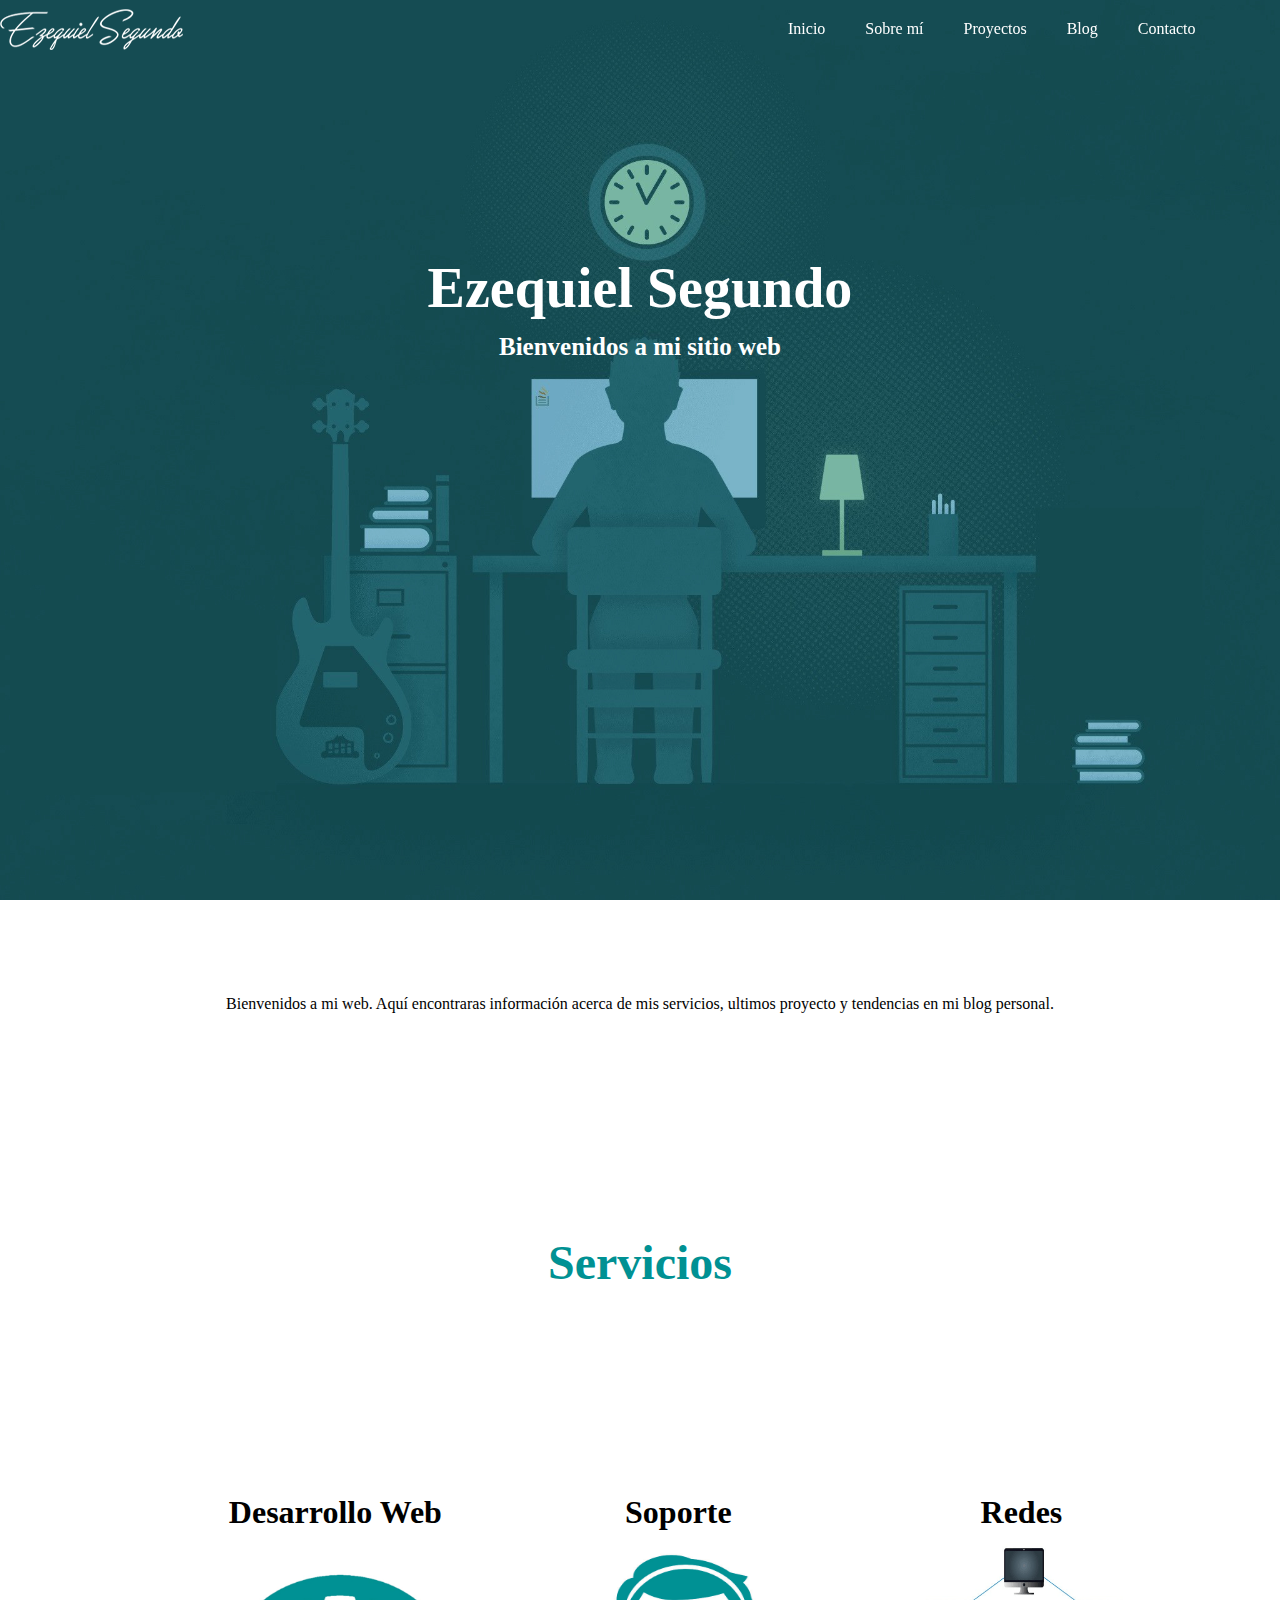
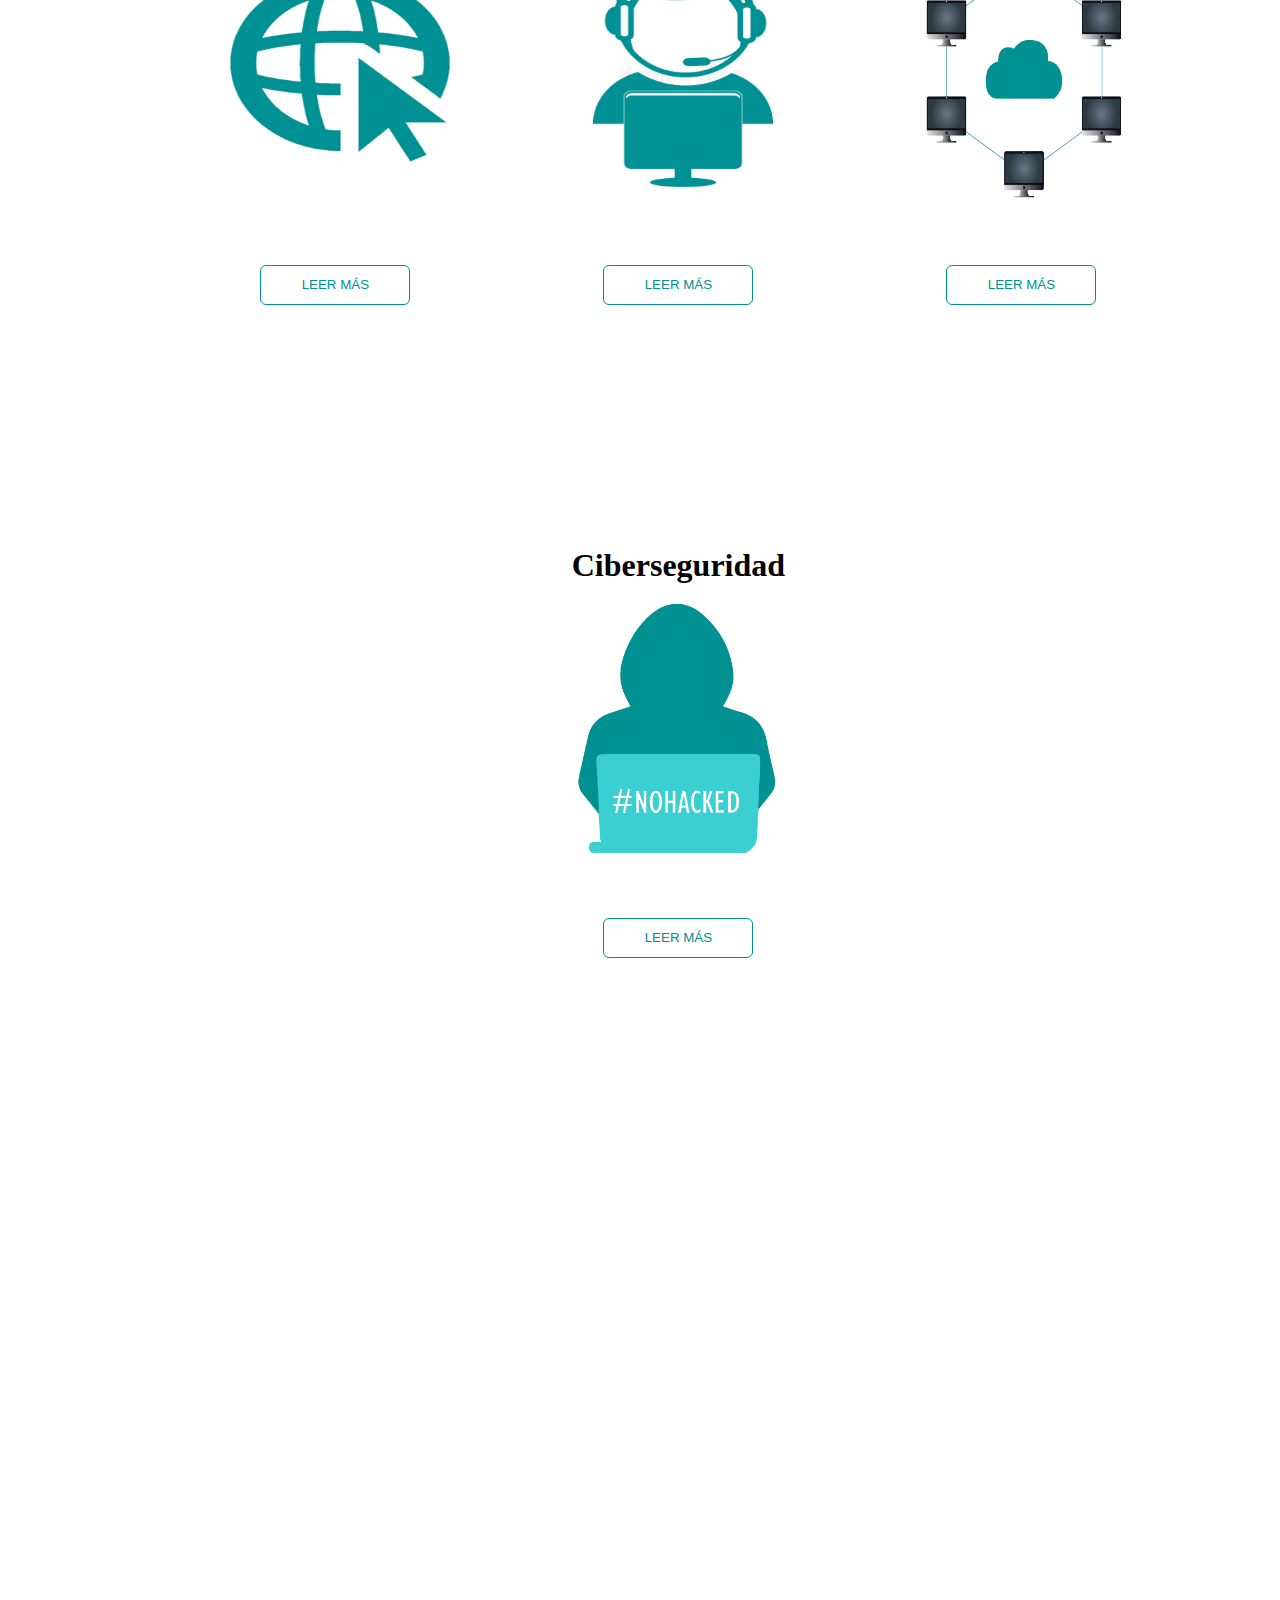
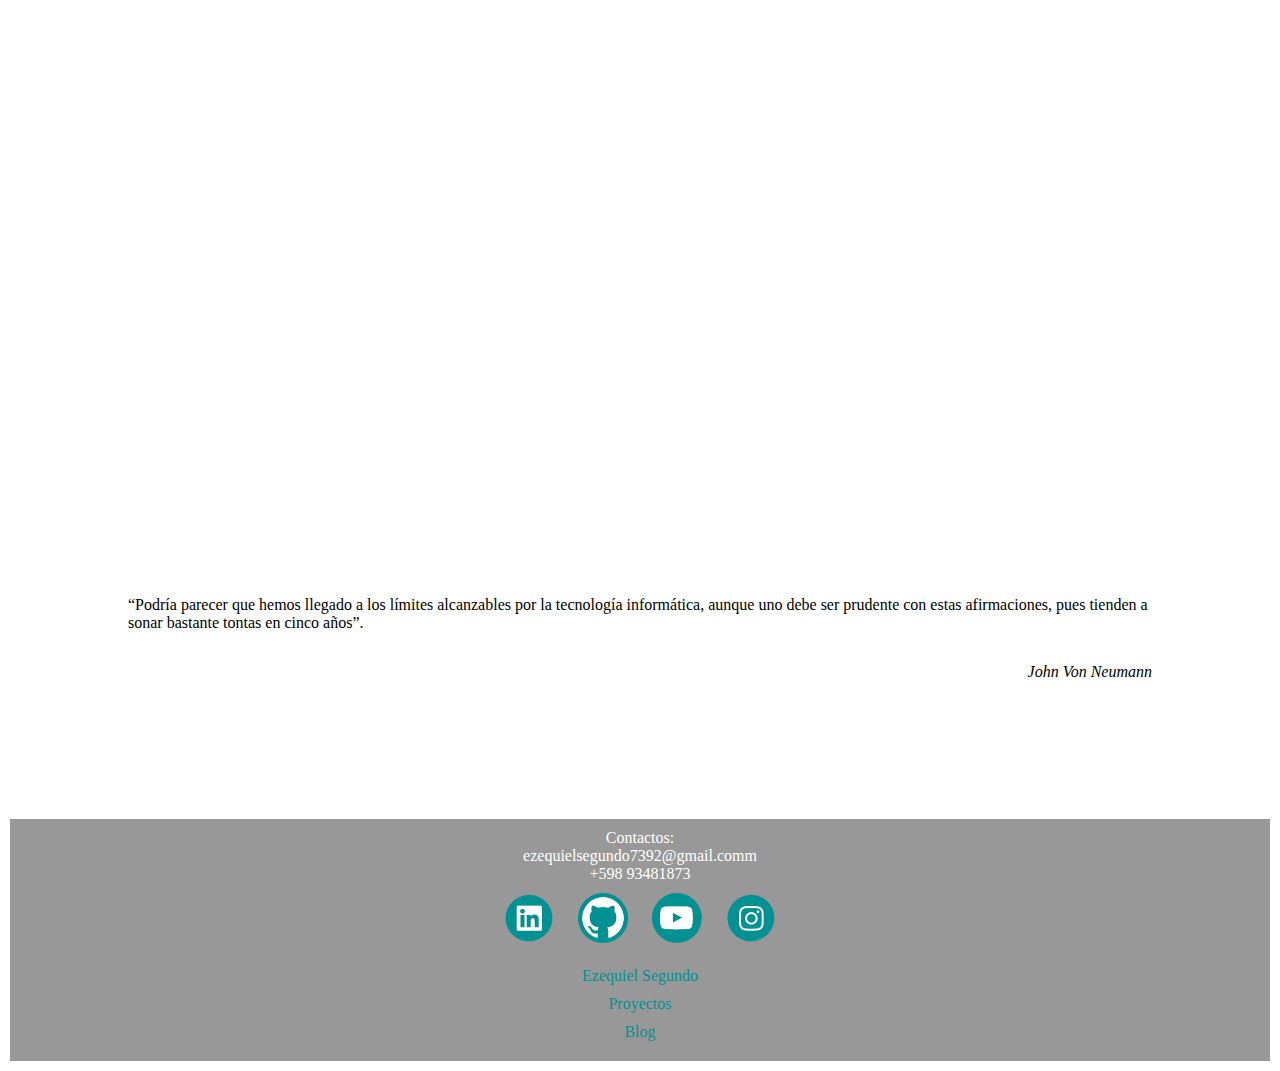
==== commit 17d0644c: "prueba" ====
--- a/index.html
+++ b/index.html
@@ -88,7 +88,7 @@
     <footer class="pie">
         <div>
             <p>Contactos:</p>
-            <p>ezequielsegundo7392@gmail.com</p>
+            <p>ezequielsegundo7392@gmail.comm</p>
             <p>+598 93481873</p>
         </div>
         <div  class="pieElementos">
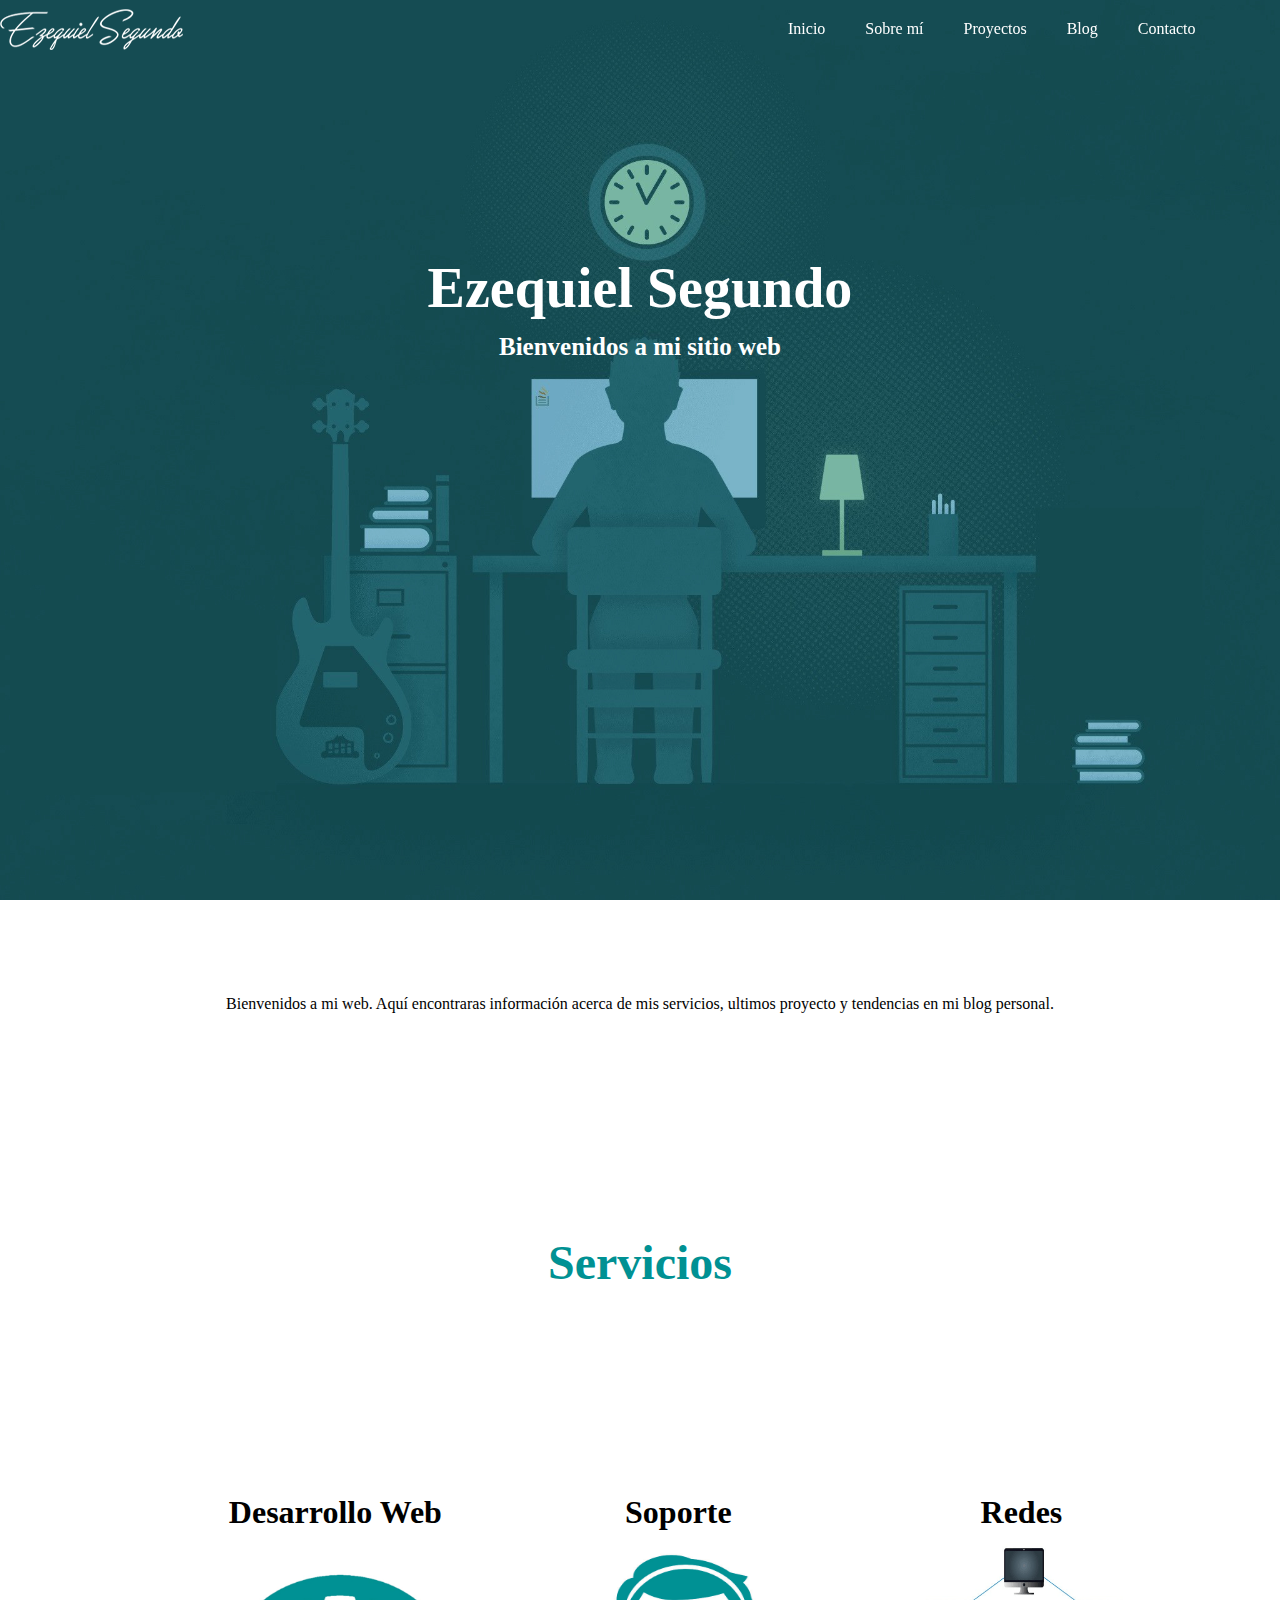
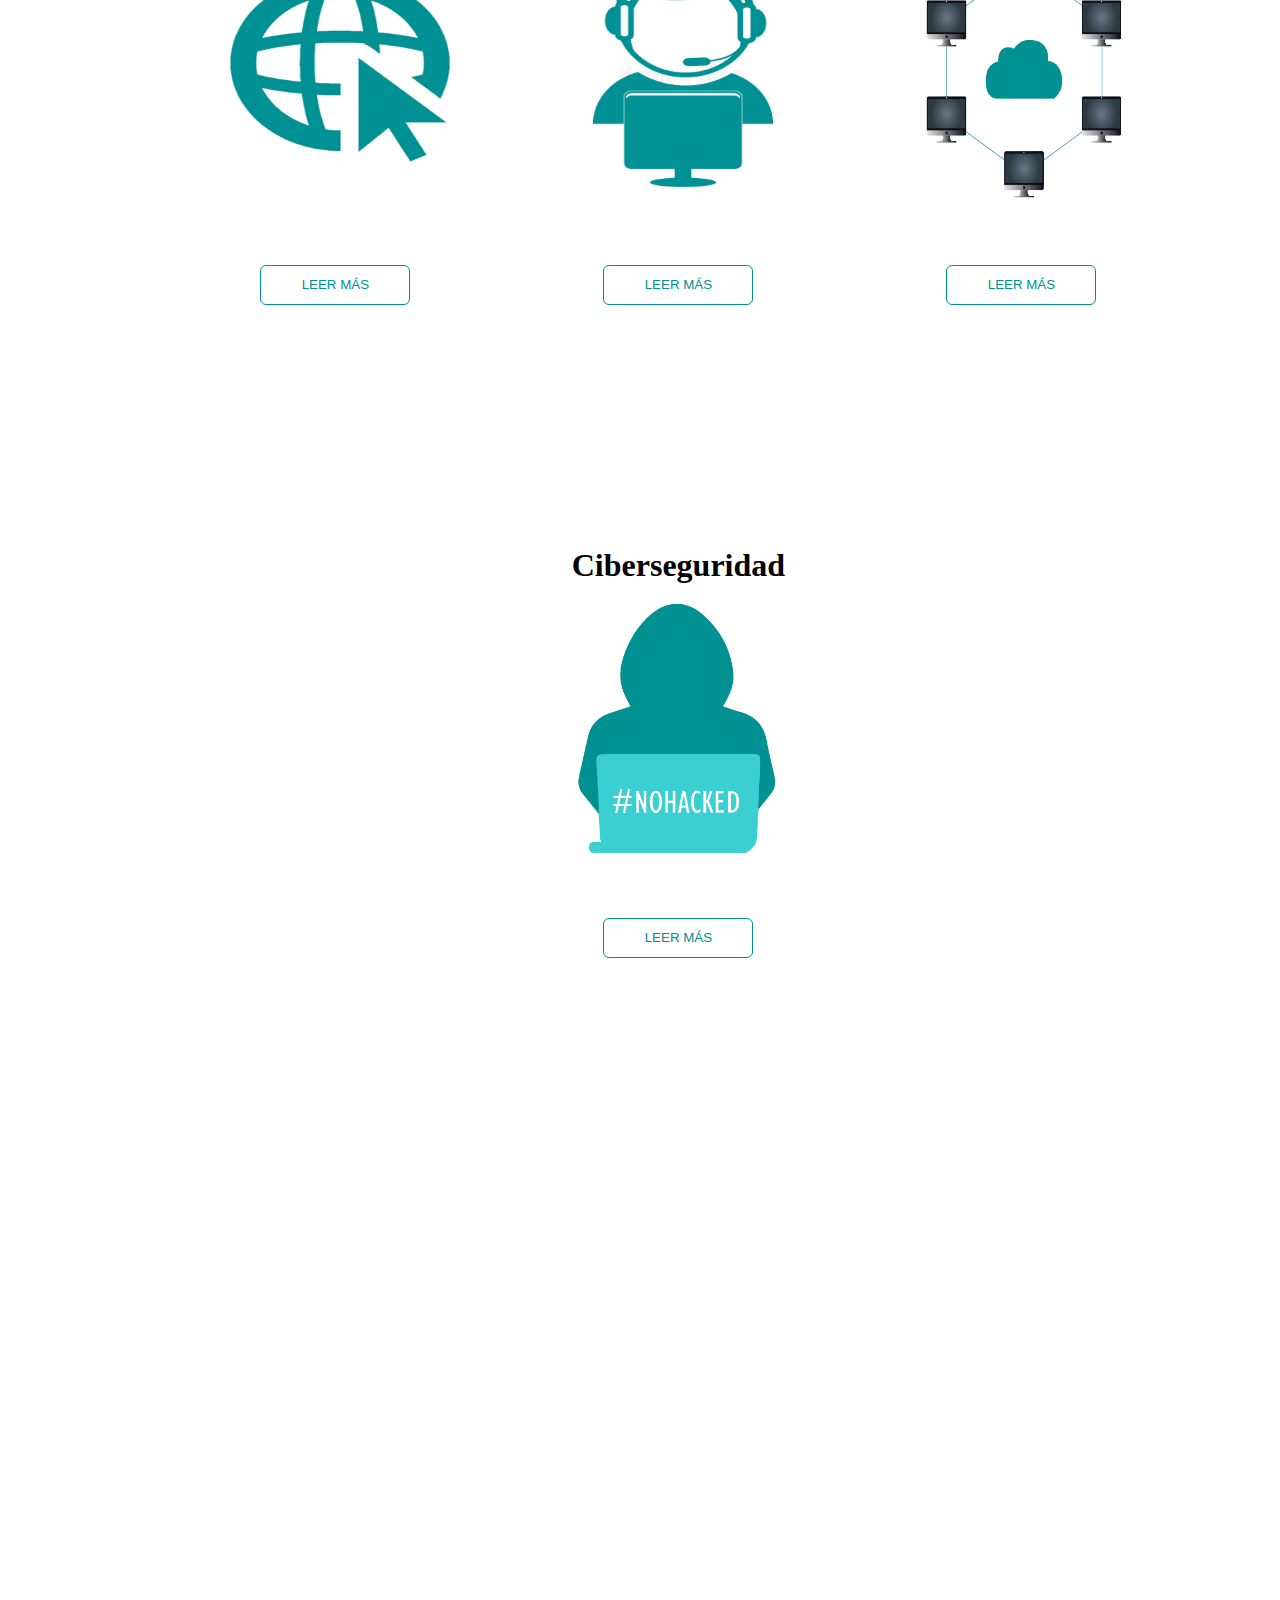
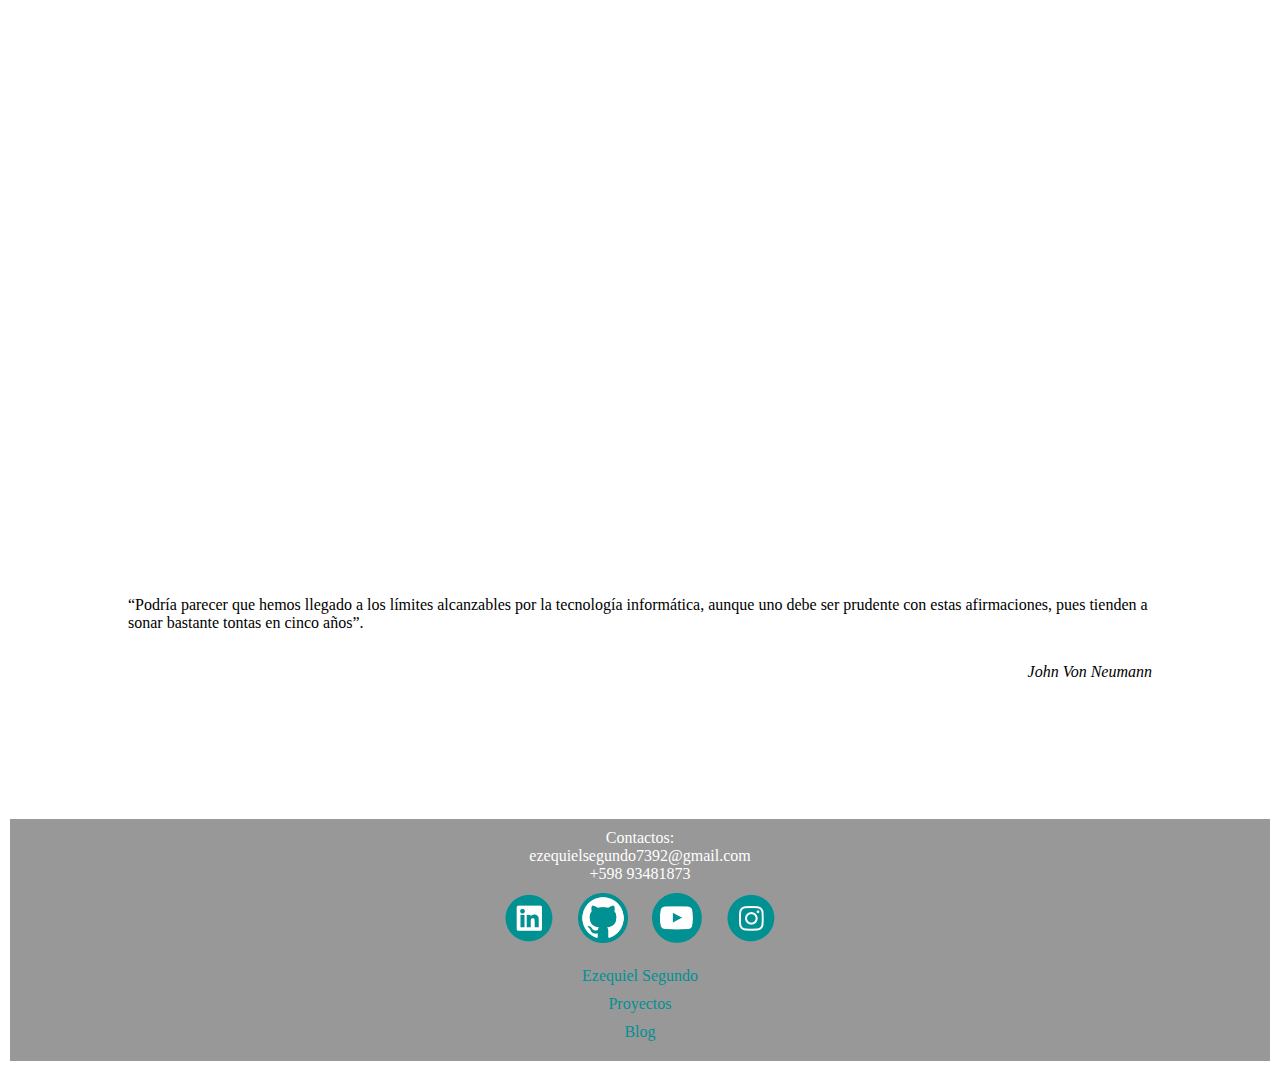
==== commit c1ca0746: "prueba2" ====
--- a/index.html
+++ b/index.html
@@ -88,7 +88,7 @@
     <footer class="pie">
         <div>
             <p>Contactos:</p>
-            <p>ezequielsegundo7392@gmail.comm</p>
+            <p>ezequielsegundo7392@gmail.com</p>
             <p>+598 93481873</p>
         </div>
         <div  class="pieElementos">
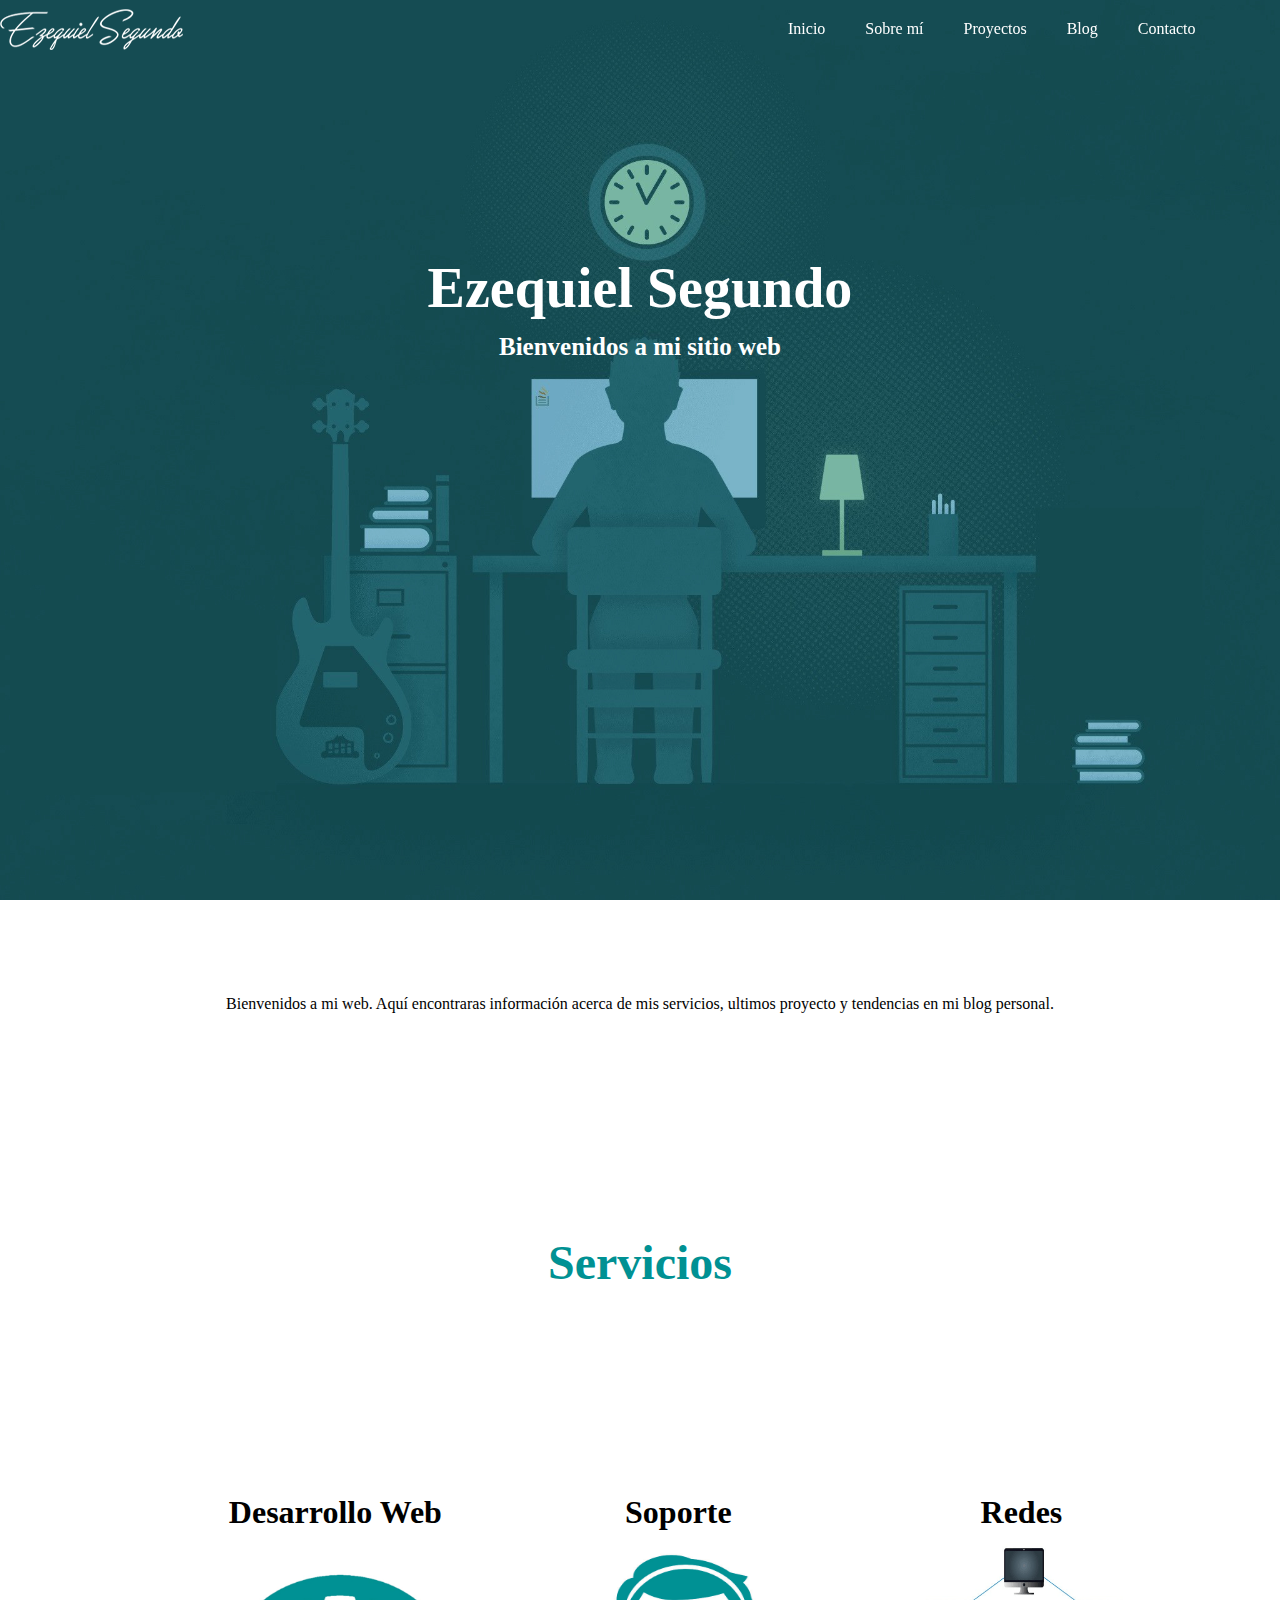
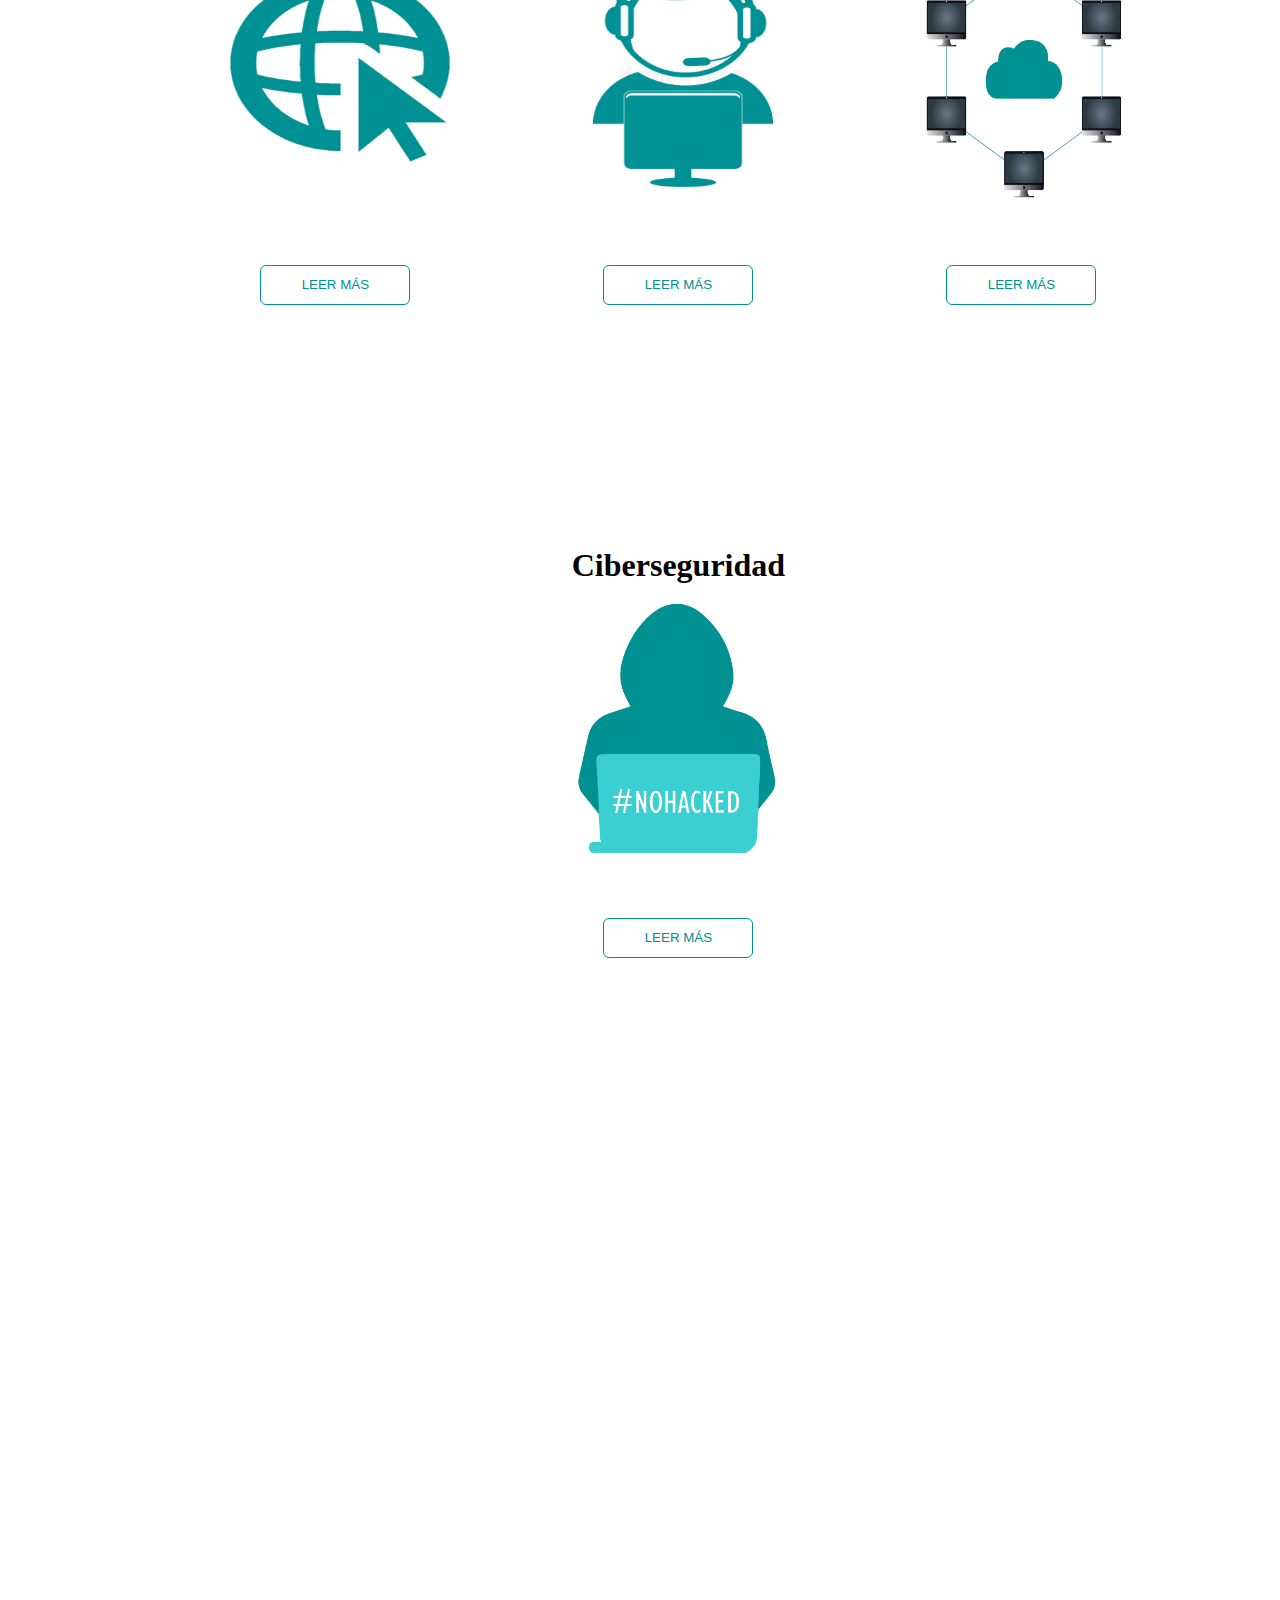
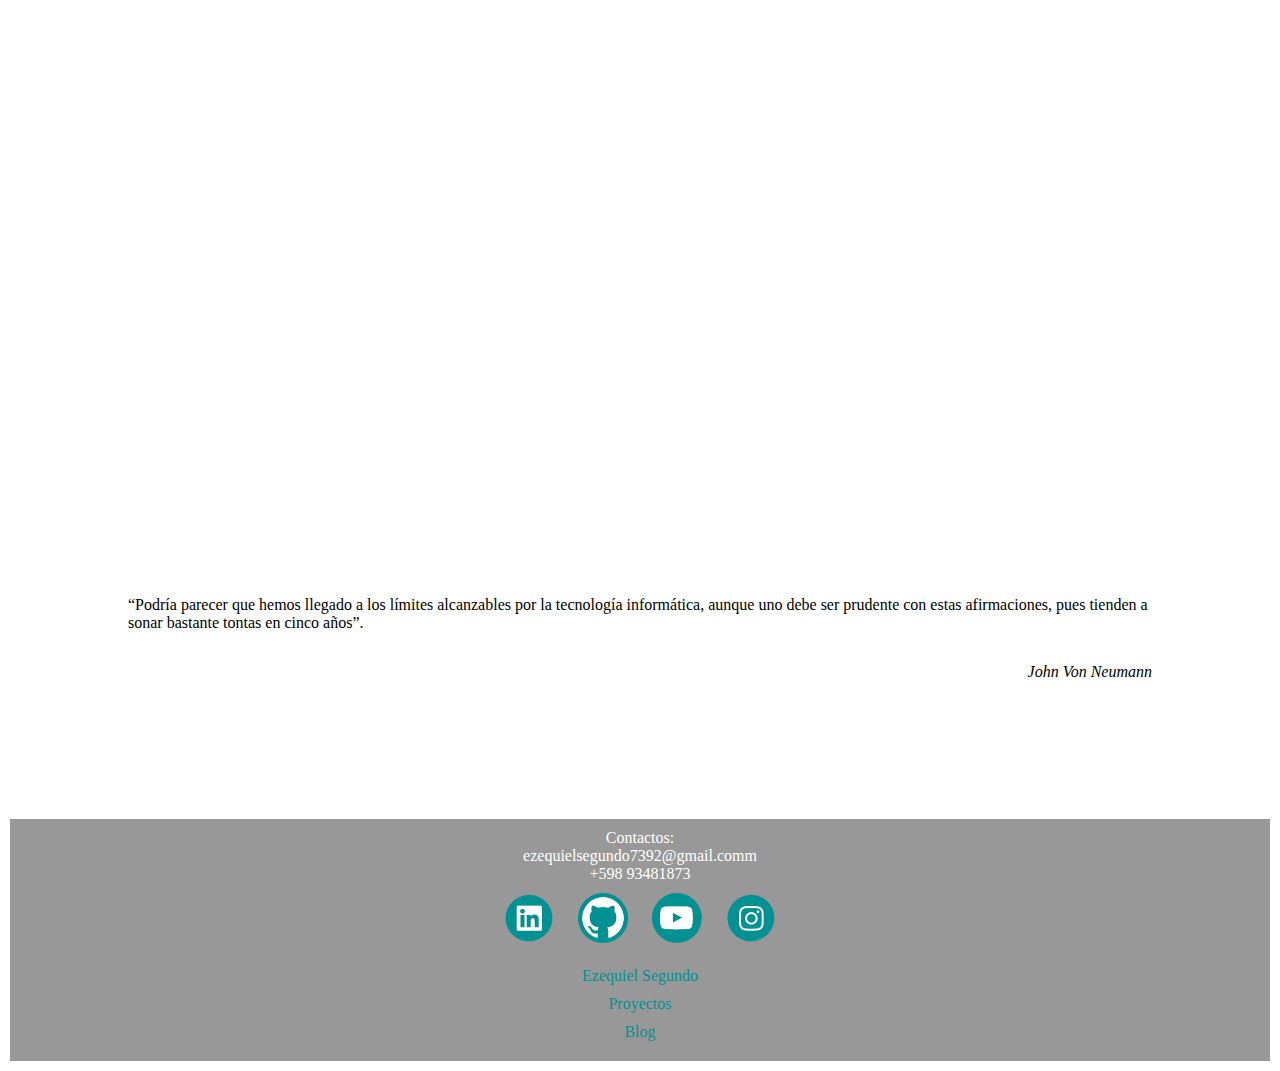
==== commit 441fd9d1: "prueba3" ====
--- a/index.html
+++ b/index.html
@@ -88,7 +88,7 @@
     <footer class="pie">
         <div>
             <p>Contactos:</p>
-            <p>ezequielsegundo7392@gmail.com</p>
+            <p>ezequielsegundo7392@gmail.comm</p>
             <p>+598 93481873</p>
         </div>
         <div  class="pieElementos">
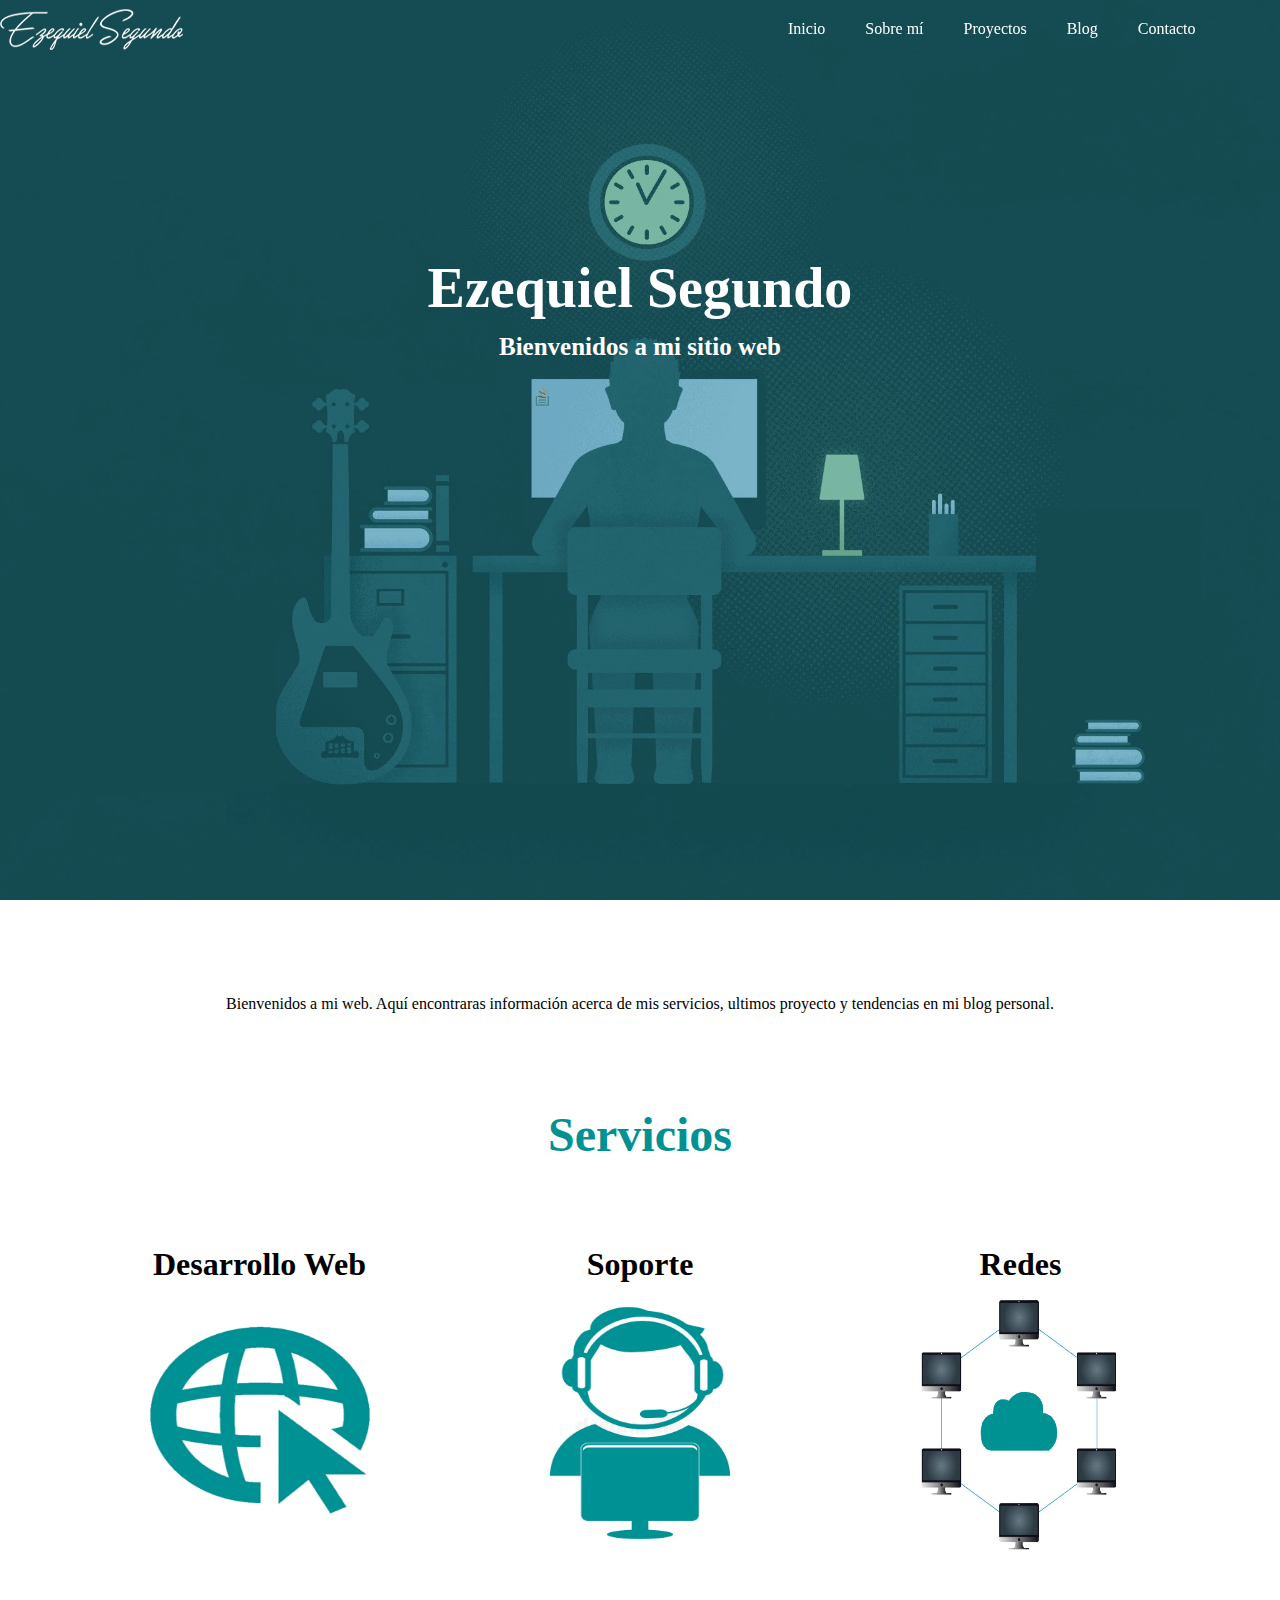
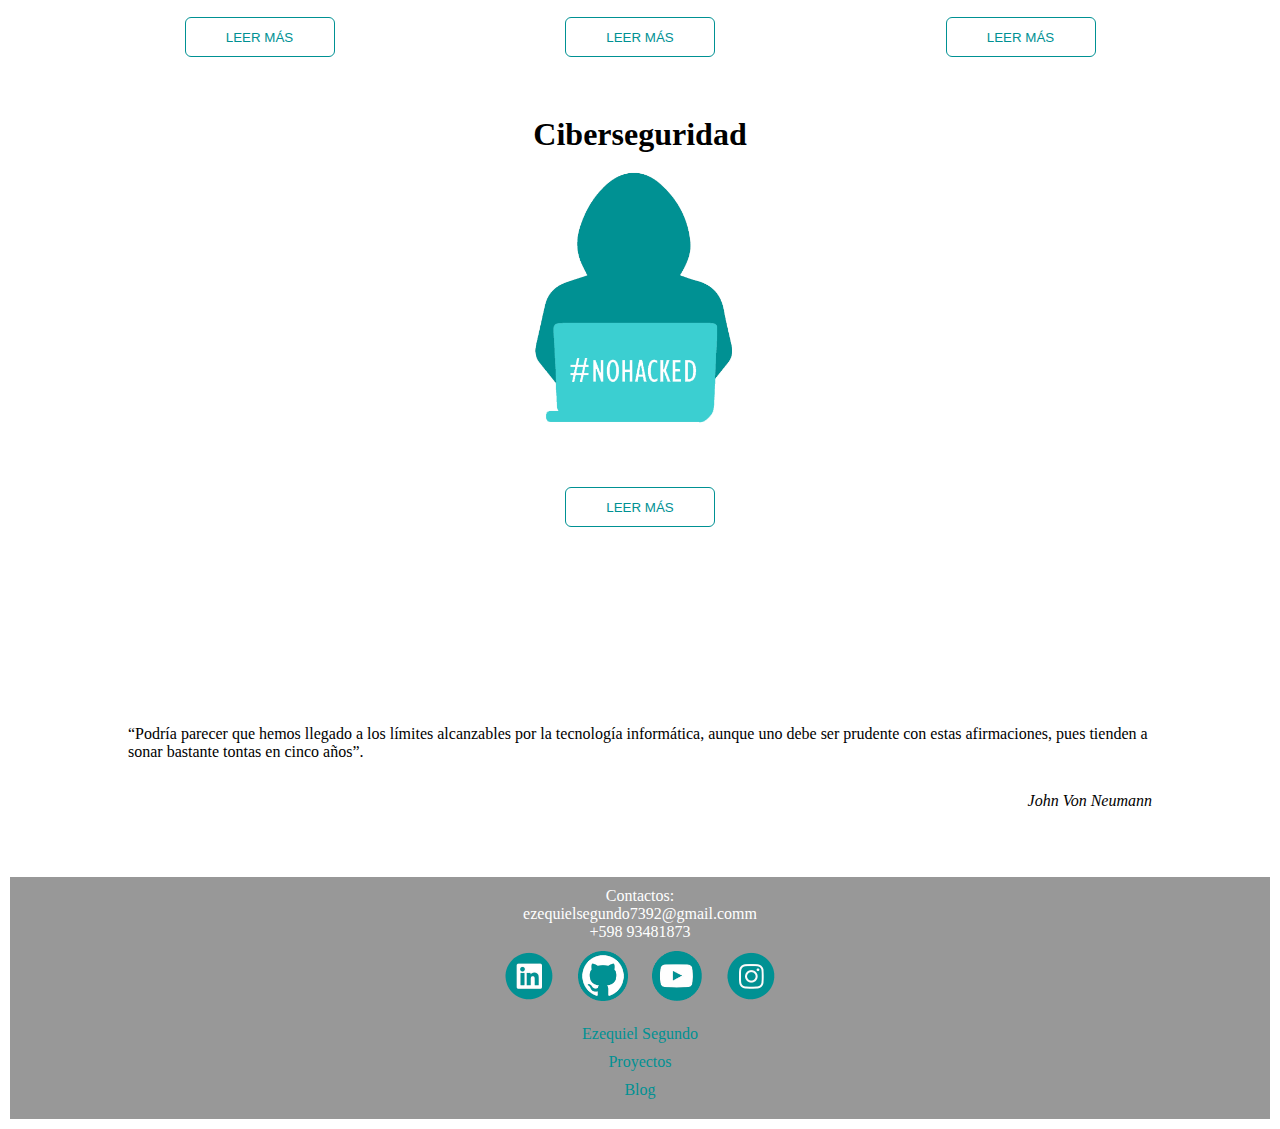
==== commit 3d4f05d7: "seccion de tarjetas responsible" ====
--- a/index.html
+++ b/index.html
@@ -9,9 +9,6 @@
     <script src="js/funciones.js"></script>
 </head>
 <body>
-    <script>
-        alert("Web en desarrollo, si usted esta en una pc o tablet, de seguro se vea horrible, aún no estan hecho los Media Query para pantallas grande :P  se recomienda ver desde un celular \n \n Página completada en un 50%");
-      </script>
     <header class="header-menu"> 
         <input type="checkbox" id="btn-menu">
         <img id="imagenfirma" src="images/firma2.png" alt="logo">
@@ -36,7 +33,8 @@
 
 
     <div class="informacion">
-        <p>Bienvenidos a mi web. Aquí encontraras información acerca de mis servicios, ultimos proyecto 
+        <p>
+            Bienvenidos a mi web. Aquí encontraras información acerca de mis servicios, ultimos proyecto 
             y tendencias en mi blog personal.
         </p>
     </div>
@@ -47,7 +45,7 @@
             <div class="misHabilidades">
                 <div class="numero">
                     <h5>Desarrollo Web</h5>
-                    <img src="images/desarrolloweb.jpg" alt="">
+                    <img src="images/desarrolloweb.jpg" alt="tarjeta de desarrollo web">
                     <button class="btn" onclick="location.href='desarrolloweb.html'">Leer más</button>
                 </div>
             </div>
--- a/css/main.css
+++ b/css/main.css
@@ -166,9 +166,11 @@
 }
 
 .frase {
+    display: inline-block;
     background-color: rgb(255, 255, 255);
     padding: 10%;
-
+    width: auto;
+    height: 30vh;
 }
 
 .neumann {
@@ -194,13 +196,7 @@
     height: 100%;
 }
 
-.carrusel-item img{
-    margin: 0% 8% 8% 8%;
-    width: 22em;
-    height: 100%;
-    object-fit: cover;
-
-}
+
 
 .cardProyecto {
     background-color: rgb(255, 255, 255);
@@ -210,6 +206,7 @@
 .card {
     background-color: rgb(255, 255, 255);
     height: 250vh;
+ 
 }
 
 .habilidades {
@@ -218,9 +215,10 @@
     max-width: 1200px;
     height: 430px;
     margin: auto;
-    justify-content: center;
+    justify-content: space-around;
     display: flex;
-    flex-wrap: wrap;
+    flex-wrap: row;
+    flex-flow: wrap;
 
 }
 
@@ -458,6 +456,23 @@
     margin-left: 30%;
 }
 
+@media (min-width: 769px) and (max-width: 1644px){
+
+    .card{
+        height: 115vh;
+    }
+    
+}
+
+@media (min-width: 1644px){
+
+    .card{
+        height: 70vh;
+    }
+
+    
+}
+
 @media (min-width: 768px) {
 
     .cabeza {
@@ -512,6 +527,12 @@
        
     }
 
+    .servicios{
+
+        padding: 0;
+
+    }
+
     .abajo2 {
         background-color: rgba(255, 255, 255, 0);
     }
@@ -520,24 +541,24 @@
         color: rgb(0, 145, 147);
     }
 
-
-    .card {
-        margin: 0 auto;
-        padding-left: 8%;
-    }
+   
+    
     .habilidades {
         padding-top: 5vw;
         width: 90vw;
-        height: 150vh;
+        height: 70vh;
         max-width: 100vw;
-        margin: 0;
-        
-        
-
-    
-    }
-    
-    .habilidades .misHabilidades {
+
+          
+
+    
+    }
+
+    .habilidades{
+        justify-content: space-evenly;
+    }
+    
+    .misHabilidades {
         display: inline-block;
         width: 25vw;
         height: 70vh;
@@ -545,8 +566,13 @@
         
 
     }
-    
-    
-}
-
-
+
+    .frase{
+        display: block;
+        background-color: rgb(255, 255, 255);;
+    }
+    
+    
+}
+
+
